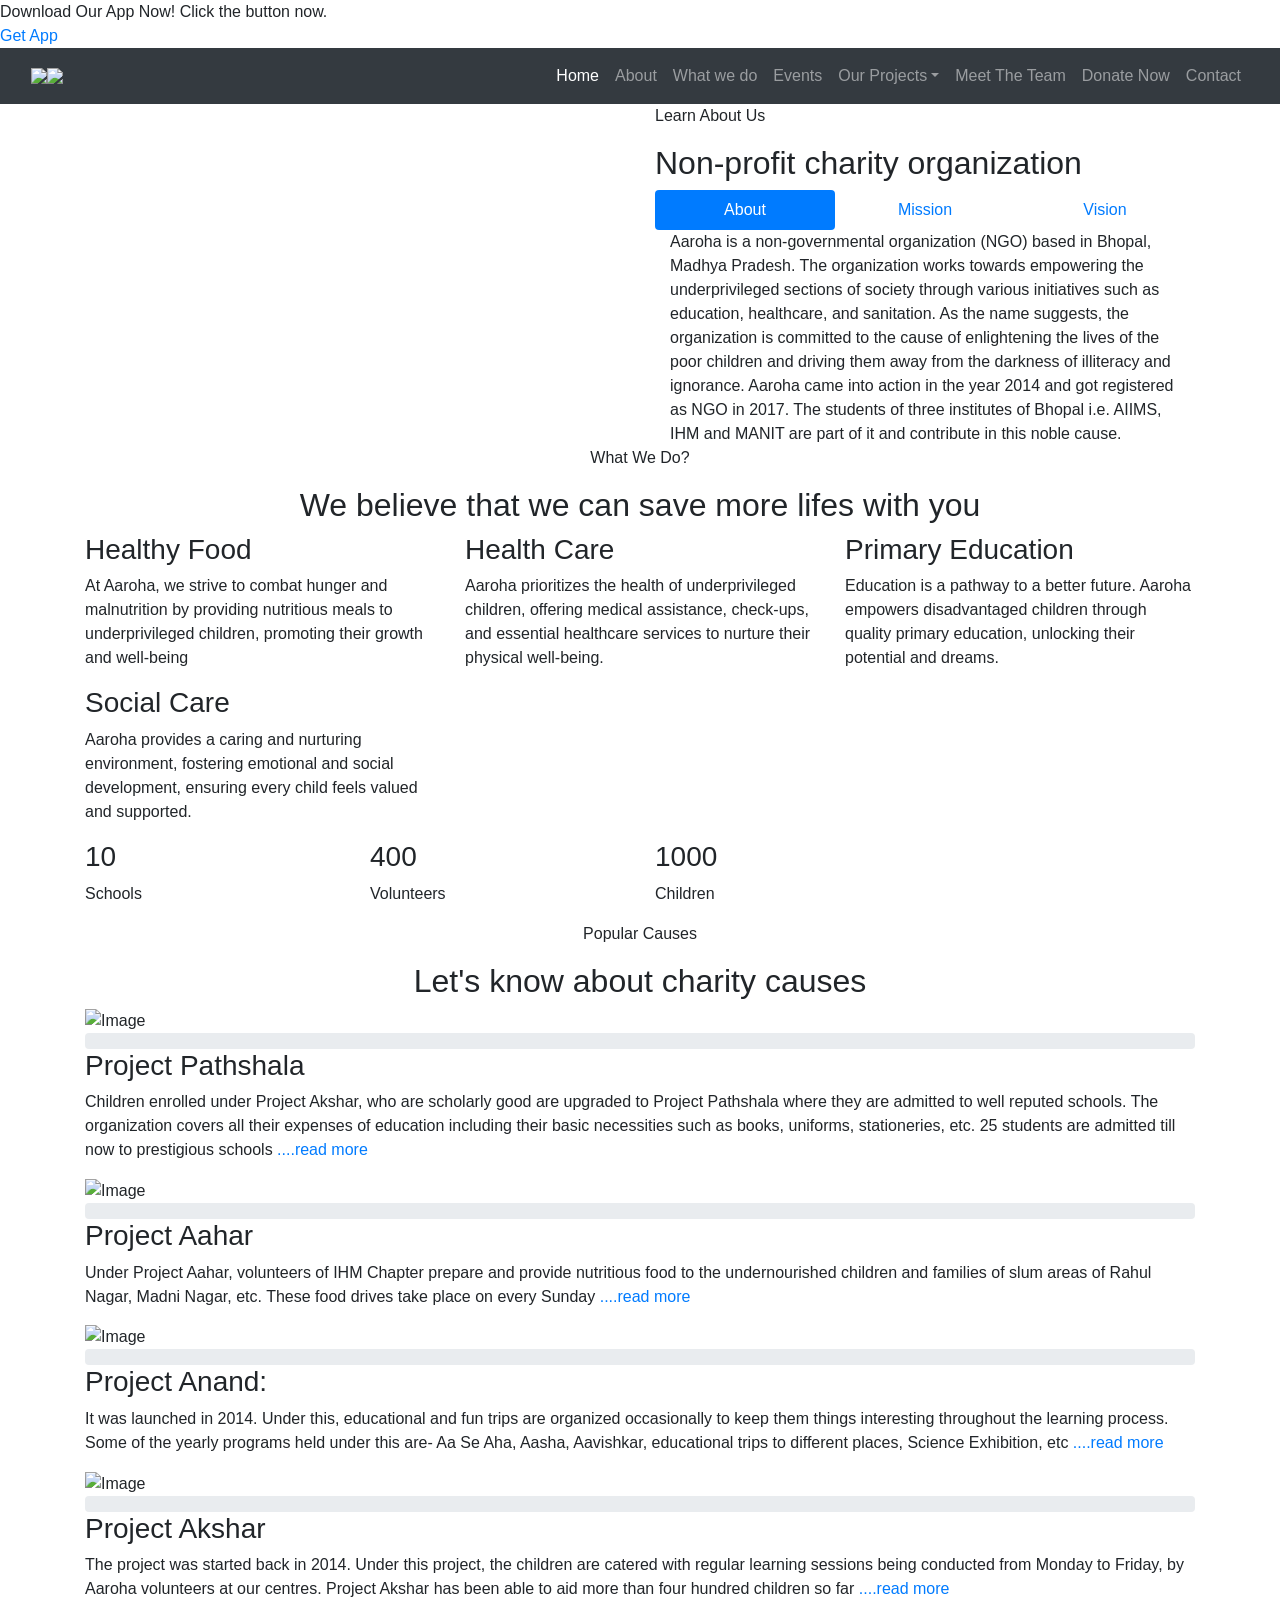
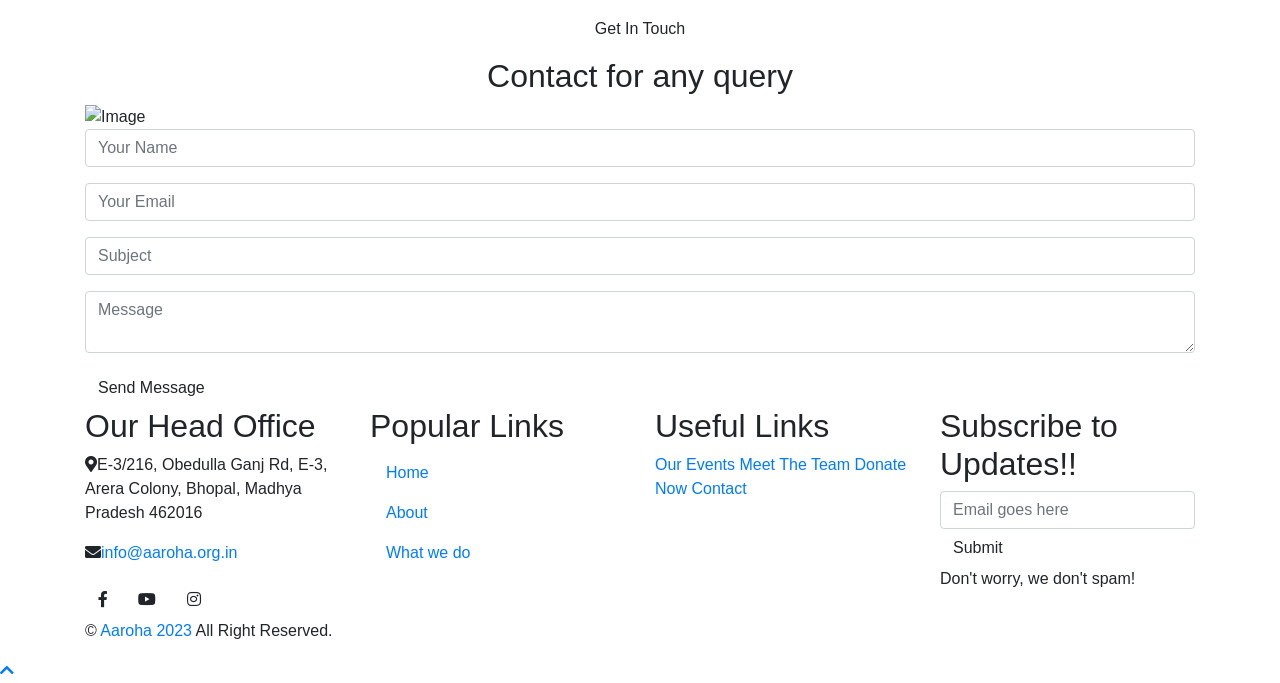
==== index.html @ 828d5500 "Update index.html" ====
<!DOCTYPE html>
<html lang="en">
    <head>
        <meta charset="utf-8">
        <title>Aaroha</title>
        <meta content="width=device-width, initial-scale=1.0" name="viewport">
        <meta content="Free Website Template" name="keywords">
        <meta content="Free Website Template" name="description">

        <!-- Favicon -->
        <link href="img/favicon.ico" rel="icon">

        <!-- Google Font -->
        <link href="https://fonts.googleapis.com/css2?family=Quicksand:wght@300;400;500;600;700&display=swap" rel="stylesheet">
        
        <!-- CSS Libraries -->
        <link href="https://stackpath.bootstrapcdn.com/bootstrap/4.4.1/css/bootstrap.min.css" rel="stylesheet">
        <link href="https://cdnjs.cloudflare.com/ajax/libs/font-awesome/5.10.0/css/all.min.css" rel="stylesheet">
        <link href="lib/flaticon/font/flaticon.css" rel="stylesheet">
        <link href="lib/animate/animate.min.css" rel="stylesheet">
        <link href="lib/owlcarousel/assets/owl.carousel.min.css" rel="stylesheet">

        <!-- Template Stylesheet -->
        <link href="css/style.css" rel="stylesheet">
    </head>

    <body>
        <!-- Top Bar Start -->
        <!-- <div class="top-bar d-none d-md-block">
            <div class="container-fluid">
                <div class="row">
                    <div class="col-md-8">
                        <div class="top-bar-left">
                            <div class="text">
                                <i class="fa fa-envelope"></i>
                                <a class="maila" href="mailto:info@aaroha.org.in">info@aaroha.org.in</a>
                            </div>
                        </div>
                    </div>
                    <div class="col-md-4">
                        <div class="top-bar-right">
                            <div class="social"> -->
                                <!-- <a href="https://www.facebook.com/aaroha.youthorg/"><i class="fab fa-facebook-f"></i></a> -->
                                <!-- <a href="https://www.instagram.com/aaroha.youthorg/"><i class="fab fa-instagram"></i></a>
                            </div>
                        </div>
                    </div>
                </div>
            </div>
        </div> -->

        <div class="top-banner">
            <div class="banner-content">
              <div class="sliding-text">
                <!-- <div></div> -->
                <span>Download Our App Now! Click the button now.</span>
              </div>
              <a href="applink\app-release.apk" class="banner-link" target="_blank">Get App</a>
            </div>
          </div>
        <!-- Top Bar End -->

        <!-- Nav Bar Start -->
        <div class="navbar navbar-expand-lg bg-dark navbar-dark">
            <div class="container-fluid">
                <!-- <a href="index.html"> -->
                    <img class="logoimg" src="images/aarohalogofin.png">
                    <img class="logoimgtext" src="img/logotext.png">                
                <!-- </a> -->
                <!-- <a href="index.html" class="navbar-brand"> आरोह</a> -->
                <button type="button" class="navbar-toggler" data-toggle="collapse" data-target="#navbarCollapse">
                    <span class="navbar-toggler-icon"></span>
                </button>

                <div class="collapse navbar-collapse justify-content-between" id="navbarCollapse">
                    <div class="navbar-nav ml-auto">
                        <a href="index.html" class="nav-item nav-link active">Home</a>
                        <a href="about.html" class="nav-item nav-link">About</a>
                        <a href="causes.html" class="nav-item nav-link">What we do</a>
                        
                        <!-- <a href="causes.html" class="nav-item nav-link">Causes</a> -->
                        <a href="event.html" class="nav-item nav-link">Events</a>
                        <div class="nav-item dropdown">
                            <a href="#" class="nav-link dropdown-toggle" data-toggle="dropdown">Our Projects</a>
                            <div class="dropdown-menu">
                                <a href="#" class="dropdrown-menu-2" data-toggle="dropdown">Children-Related Projects</a>
                                <div class="dropdrown for projects">
                                <a href="single.html" class="dropdown-item">Project Akshar</a>
                                <a href="single1.html" class="dropdown-item">Project Anand</a>
                                </div>
                                    <a href="#" class="dropdown-menu-2" data-toggle="dropdown">Health-related Projects</a>
                                <div class="dropdrown for projects">
                                    <a href="single3.html" class="dropdown-item">Project Pradan</a>
                                </div>
                                    <a href="#" class="dropdown-menu-2" data-toggle="dropdown">Malnutrition-related Projects</a>
                                <div class="dropdrown for projects">
                                    <a href="single2.html" class="dropdown-item">Project Aahar</a>
                                </div>
                            </div>
                        </div>
                        <!-- <div class="nav-item dropdown">
                            <a href="#" class="nav-link dropdown-toggle" data-toggle="dropdown">Pages</a>
                            <div class="dropdown-menu">
                                <a href="donate.html" class="dropdown-item">Donate Now</a>
                                <a href="volunteer.html" class="dropdown-item">Become A Volunteer</a>
                            </div>
                        </div> -->
                        <a href="team.html" class="nav-item nav-link">Meet The Team</a>
                        <a href="donate.html" class="nav-item nav-link">Donate Now</a>
                        <a href="contact.html" class="nav-item nav-link">Contact</a>
                    </div>
                </div>
            </div>
        </div>
        <!-- Nav Bar End -->


        <!-- Carousel Start -->
        <div class="carousel">
            <div class="container-fluid">
                <div class="owl-carousel">
                    <div class="carousel-item">
                        <div class="carousel-img">
                            <img src="images/DVP_0181.JPG" alt="Image">
                        </div>
                        <div class="carousel-text">
                            <h1>Let's be kind for children</h1>
                            
                            <div class="carousel-btn">
                                <a class="btn btn-custom" href="donate.html">Donate Now</a>
                                <a class="btn btn-custom btn-play" data-toggle="modal" data-src="https://www.youtube.com/embed/eK9ZiDKqn2s" data-target="#videoModal">Watch Video</a>
                            </div>
                        </div>
                    </div>
                    <div class="carousel-item">
                        <div class="carousel-img">
                            <img src="images/IMG_5874.JPG" alt="Image">
                        </div>
                        <div class="carousel-text">
                            <h1>Get Involved with helping hand</h1>
                           
                            <div class="carousel-btn">
                                <a class="btn btn-custom" href="donate.html">Donate Now</a>
                                <a class="btn btn-custom btn-play" data-toggle="modal" data-src="https://www.youtube.com/embed/eK9ZiDKqn2s" data-target="#videoModal">Watch Video</a>
                            </div>
                        </div>
                    </div>
                    <div class="carousel-item">
                        <div class="carousel-img">
                            <img src="images/_MG_5953.JPG" alt="Image">
                        </div>
                        <div class="carousel-text">
                            <h1>Bringing smiles to thousands</h1>
                            
                            <div class="carousel-btn">
                                <a class="btn btn-custom" href="donate.html">Donate Now</a>
                                <a class="btn btn-custom btn-play" data-toggle="modal" data-src="https://www.youtube.com/embed/eK9ZiDKqn2s" data-target="#videoModal">Watch Video</a>
                            </div>
                        </div>
                    </div>
                </div>
            </div>
        </div>
        <!-- Carousel End -->

        <!-- Video Modal Start-->
        <div class="modal fade" id="videoModal" tabindex="-1" role="dialog" aria-labelledby="exampleModalLabel" aria-hidden="true">
            <div class="modal-dialog" role="document">
                <div class="modal-content">
                    <div class="modal-body">
                        <button type="button" class="close" data-dismiss="modal" aria-label="Close">
                            <span aria-hidden="true">&times;</span>
                        </button>        
                        <!-- 16:9 aspect ratio -->
                        <div class="embed-responsive embed-responsive-16by9">
                            <iframe class="embed-responsive-item" src="" id="video"  allowscriptaccess="always" allow="autoplay"></iframe>
                        </div>
                    </div>
                </div>
            </div>
        </div> 
        <!-- Video Modal End -->
        

        <!-- About Start -->
        <div class="about">
            <div class="container">
                <div class="row align-items-center">
                    <div class="col-lg-6">
                        <div class="about-img" data-parallax="scroll" data-image-src="images/IMG_5934.JPG"></div>
                    </div>
                    <div class="col-lg-6">
                        <div class="section-header">
                            <p>Learn About Us</p>
                            <h2>Non-profit charity organization</h2>
                        </div>
                        <div class="about-tab">
                            <ul class="nav nav-pills nav-justified">
                                <li class="nav-item">
                                    <a class="nav-link active" data-toggle="pill" href="#tab-content-1">About</a>
                                </li>
                                <li class="nav-item">
                                    <a class="nav-link" data-toggle="pill" href="#tab-content-2">Mission</a>
                                </li>
                                <li class="nav-item">
                                    <a class="nav-link" data-toggle="pill" href="#tab-content-3">Vision</a>
                                </li>
                            </ul>

                            <div class="tab-content">
                                <div id="tab-content-1" class="container tab-pane active">
                                    Aaroha is a non-governmental organization (NGO) based in Bhopal, Madhya Pradesh. The organization works towards empowering the underprivileged sections of society through various initiatives such as education, healthcare, and sanitation.

As the name suggests, the organization is committed to the cause of enlightening the lives of the poor children and driving them away from the darkness of illiteracy and ignorance. Aaroha came into action in the year 2014 and got registered as NGO in 2017. The students of three institutes of Bhopal i.e. AIIMS, IHM and MANIT are part of it and contribute in this noble cause.

                                </div>
                                <div id="tab-content-2" class="container tab-pane fade">
                                    Our mission is to educate every single child we come across so that no child is deprived of the basic right of education due to a lack of resources.


                                </div>
                                <div id="tab-content-3" class="container tab-pane fade">
                                    Aaroha's primary focus is on providing education to children from economically weaker backgrounds. The organization runs several programs for children of all the age groups. Along with this, it also conducts educational trips, science exhibition etc for these children to explore new and interesting things around them.

Apart from education, Aaroha also works towards improving the health and wellbeing of the community. The organization conducts monthly health camps dealing with concerns such as hygiene, sanitation, and nutrition.

                                </div>
                            </div>
                        </div>
                    </div>
                </div>
            </div>
        </div>
        <!-- About End -->


        <!-- Service Start -->
        <div class="service">
            <div class="container">
                <div class="section-header text-center">
                    <p>What We Do?</p>
                    <h2>We believe that we can save more lifes with you</h2>
                </div>
                <div class="row">
                    <div class="col-lg-4 col-md-6">
                        <div class="service-item">
                            <div class="service-icon">
                                <i class="flaticon-diet"></i>
                            </div>
                            <div class="service-text">
                                <h3>Healthy Food</h3>
                                <p>At Aaroha, we strive to combat hunger and malnutrition by providing nutritious meals to underprivileged children, promoting their growth and well-being</p>
                            
                            </div>
                        </div>
                    </div>
                    <!-- <div class="col-lg-4 col-md-6">
                        <div class="service-item">
                            <div class="service-icon">
                                <i class="flaticon-water"></i>
                            </div>
                            <div class="service-text">
                                <h3>Pure Water</h3>
                                <p>Access to clean water is a fundamental right. Aaroha ensures safe drinking water for disadvantaged communities, safeguarding their health and vitality.</p>
                            </div>
                        </div>
                    </div> -->
                    <div class="col-lg-4 col-md-6">
                        <div class="service-item">
                            <div class="service-icon">
                                <i class="flaticon-healthcare"></i>
                            </div>
                            <div class="service-text">
                                <h3>Health Care</h3>
                                <p>Aaroha prioritizes the health of underprivileged children, offering medical assistance, check-ups, and essential healthcare services to nurture their physical well-being.</p>
                            </div>
                        </div>
                    </div>
                    <div class="col-lg-4 col-md-6">
                        <div class="service-item">
                            <div class="service-icon">
                                <i class="flaticon-education"></i>
                            </div>
                            <div class="service-text">
                                <h3>Primary Education</h3>
                                <p>Education is a pathway to a better future. Aaroha empowers disadvantaged children through quality primary education, unlocking their potential and dreams.</p>
                            </div>
                        </div>
                    </div>
                    
                    <div class="col-lg-4 col-md-6">
                        <div class="service-item">
                            <div class="service-icon">
                                <i class="flaticon-social-care"></i>
                            </div>
                            <div class="service-text">
                                <h3>Social Care</h3>
                                <p> Aaroha provides a caring and nurturing environment, fostering emotional and social development, ensuring every child feels valued and supported.</p>
                            </div>
                        </div>
                    </div>
                </div>
            </div>
        </div>
        <!-- Service End -->
        
        
        <!-- Facts Start -->
        <div class="facts" data-parallax="scroll" data-image-src="images/IMG_6534.JPG">
            <div class="container">
                <div class="row">
                    <div class="col-lg-3 col-md-6">
                        <div class="facts-item">
                            <i class="flaticon-home"></i>
                            <div class="facts-text">
                                <h3 class="facts-plus" data-toggle="counter-up">10</h3>
                                <p>Schools</p>
                            </div>
                        </div>
                    </div>
                    <div class="col-lg-3 col-md-6">
                        <div class="facts-item">
                            <i class="flaticon-charity"></i>
                            <div class="facts-text">
                                <h3 class="facts-plus" data-toggle="counter-up">400</h3>
                                <p>Volunteers</p>
                            </div>
                        </div>
                    </div>
                    <div class="col-lg-3 col-md-6">
                        <div class="facts-item">
                            <i class="flaticon-charity"></i>
                            <div class="facts-text">
                                <h3 class="facts-plus" data-toggle="counter-up">1000</h3>
                                <p>Children</p>
                            </div>
                        </div>
                    </div>
                </div>
            </div>
        </div>
        <!-- Facts End -->
        
        
        <!-- Causes Start -->
        <div class="causes">
            <div class="container">
                <div class="section-header text-center">
                    <p>Popular Causes</p>
                    <h2>Let's know about charity causes</h2>
                </div>
                <div class="owl-carousel causes-carousel">
                    <div class="causes-item">
                        <div class="causes-img">
                            <img src="images/_MG_6221.JPG" alt="Image">
                        </div>
                        <div class="causes-progress">
                            <div class="progress">
                                <!-- <div class="progress-bar" role="progressbar" aria-valuenow="85" aria-valuemin="0" aria-valuemax="100">
                                    <span>85%</span>
                                </div> -->
                            </div>
                            <!-- <div class="progress-text">
                                <p><strong>Raised:</strong> $100000</p>
                                <p><strong>Goal:</strong> $50000</p>
                            </div> -->
                        </div>
                        <div class="causes-text">
                            <h3>Project Pathshala</h3>
                            <p>Children enrolled under Project Akshar, who are scholarly good are upgraded to Project Pathshala where they are admitted to well reputed schools. The organization covers all their expenses of education including their basic necessities such as books, uniforms, stationeries, etc. 25 students are admitted till now to prestigious schools <a class="causes-a" href="#"> ....read more</a></p>
                            
                        </div>
                    </div>
                    <div class="causes-item">
                        <div class="causes-img">
                            <img src="images/_MG_5953.JPG" alt="Image">
                        </div>
                        <div class="causes-progress">
                            <div class="progress">
                                <!-- <div class="progress-bar" role="progressbar" aria-valuenow="85" aria-valuemin="0" aria-valuemax="100">
                                    <span>85%</span>
                                </div> -->
                            </div>
                            <!-- <div class="progress-text">
                                <p><strong>Raised:</strong> $100000</p>
                                <p><strong>Goal:</strong> $50000</p>
                            </div> -->
                        </div>
                        <div class="causes-text">
                            <h3>Project Aahar</h3>
                            <p>Under Project Aahar, volunteers of IHM Chapter prepare and provide nutritious food to the undernourished children and families of slum areas of Rahul Nagar, Madni Nagar, etc. These food drives take place on every Sunday<a class="causes-a" href="single2.html"> ....read more</a></p>
                        </div>
                            
                            
                        
                    </div>
                    <div class="causes-item">
                        <div class="causes-img">
                            <img src="images/_MG_6303.JPG" alt="Image">
                        </div>
                        <div class="causes-progress">
                            <div class="progress">
                                <!-- <div class="progress-bar" role="progressbar" aria-valuenow="85" aria-valuemin="0" aria-valuemax="100">
                                    <span>85%</span>
                                </div> -->
                            </div>
                            <!-- <div class="progress-text">
                                <p><strong>Raised:</strong> $100000</p>
                                <p><strong>Goal:</strong> $50000</p>
                            </div> -->
                        </div>
                        <div class="causes-text">
                            <h3>Project Anand:</h3>
                            <p>It was launched in 2014. Under this, educational and fun trips are organized occasionally to keep them things interesting throughout the learning process. Some of the yearly programs held under this are- Aa Se Aha, Aasha, Aavishkar, 
                                educational trips to different places, Science Exhibition, etc<a class="causes-a" href="single1.html"> ....read more</a>
                                </p>
                        </div>
                            
                            
                        
                    </div>
                    <div class="causes-item">
                        <div class="causes-img">
                            <img src="images/DVP_0843.JPG" alt="Image">
                        </div>
                        <div class="causes-progress">
                            <div class="progress">
                                <!-- <div class="progress-bar" role="progressbar" aria-valuenow="85" aria-valuemin="0" aria-valuemax="100">
                                    <span>85%</span>
                                </div> -->
                            </div>
                            <!-- <div class="progress-text">
                                <p><strong>Raised:</strong> $100000</p>
                                <p><strong>Goal:</strong> $50000</p>
                            </div> -->
                        </div>
                        <div class="causes-text">
                            <h3>Project Akshar</h3>
                            <p>The project was started back in 2014. Under this project, the children  are catered with regular learning sessions being conducted from Monday to Friday, by Aaroha volunteers at our centres. Project Akshar has been able to aid more than four hundred children so far<a class="causes-a" href="single.html"> ....read more</a></p>
                        </div>
                            
                            
                    
                    </div>
                </div>
            </div>
        </div>
        <!-- Causes End -->
        
        
    
        
        <!-- Event Start -->
      
        <!-- Event End -->


        <!-- Team Start -->
        <!-- Team End -->
        
        
        <!-- Volunteer Start -->
        <!-- <div class="volunteer" data-parallax="scroll" data-image-src="images/DVP_0548.jpg">
            <div class="container">
                <div class="row align-items-center">
                    <div class="col-lg-5">
                        <div class="volunteer-form">
                            <form>
                                <div class="control-group">
                                    <input type="text" class="form-control" placeholder="Name" required="required" />
                                </div>
                                <div class="control-group">
                                    <input type="email" class="form-control" placeholder="Email" required="required" />
                                </div>
                                <div class="control-group">
                                    <textarea class="form-control" placeholder="Why you want to become a volunteer?" required="required"></textarea>
                                </div>
                                <div>
                                    <button class="btn btn-custom" type="submit">Become a volunteer</button>
                                </div>
                            </form>
                        </div>
                    </div>
                    <div class="col-lg-7">
                        <div class="volunteer-content">
                            <div class="section-header">
                                <p>Become A Volunteer</p>
                                <h2>Transforming Lives, Creating Hope</h2>
                            </div>
                            <div class="volunteer-text">
                                <p>
                                    Get the badge of greatness with AAROHA.
                                    Through Recruitment Drives (RDs), AAROHA actively seeks volunteers twice a year. It is a call to action from those working to change society to those who want to help others, asking them to step forward and support us in our mission.
                                    
                                </p>
                            </div>
                        </div>
                    </div>
                </div>
            </div>
        </div> -->
        <!-- Contact Start -->
        <div class="contact">
            <div class="container">
                <div class="section-header text-center">
                    <p>Get In Touch</p>
                    <h2>Contact for any query</h2>
                </div>
                <div class="contact-img">
                    <img src="images/DSC_0086.JPG" alt="Image">
                </div>
                <div class="contact-form">
                        <div id="success"></div>
                        <form name="sentMessage" id="contactForm" novalidate="novalidate">
                            <div class="control-group">
                                <input type="text" class="form-control" id="name" placeholder="Your Name" required="required" data-validation-required-message="Please enter your name" />
                                <p class="help-block text-danger"></p>
                            </div>
                            <div class="control-group">
                                <input type="email" class="form-control" id="email" placeholder="Your Email" required="required" data-validation-required-message="Please enter your email" />
                                <p class="help-block text-danger"></p>
                            </div>
                            <div class="control-group">
                                <input type="text" class="form-control" id="subject" placeholder="Subject" required="required" data-validation-required-message="Please enter a subject" />
                                <p class="help-block text-danger"></p>
                            </div>
                            <div class="control-group">
                                <textarea class="form-control" id="message" placeholder="Message" required="required" data-validation-required-message="Please enter your message"></textarea>
                                <p class="help-block text-danger"></p>
                            </div>
                            <div>
                                <button class="btn btn-custom" type="submit" id="sendMessageButton">Send Message</button>
                            </div>
                        </form>
                    </div>
            </div>
        </div>
     

        <!-- Footer Start -->
        <div class="footer">
            <div class="container">
                <div class="row">
                    <div class="col-lg-3 col-md-6">
                        <div class="footer-contact">
                            <h2>Our Head Office</h2>
                            <p><i class="fa fa-map-marker-alt"></i>E-3/216, Obedulla Ganj Rd, E-3, Arera Colony, Bhopal, Madhya Pradesh 462016</p>
                            <!-- <p><i class="fa fa-phone-alt"></i>+012 345 67890</p> -->
                            <p><i class="fa fa-envelope"></i><a class="maila" href="mailto:info@aaroha.org.in">info@aaroha.org.in</a></p>
                            <div class="footer-social">
                                <!-- <a class="btn btn-custom" href="https://freewebsitecode.com"><i class="fab fa-twitter"></i></a> -->
                                <a class="btn btn-custom" href="https://www.facebook.com/aaroha.youthorg/"><i class="fab fa-facebook-f"></i></a>
                                <a class="btn btn-custom" href="https://www.youtube.com/@aaroha2123"><i class="fab fa-youtube"></i></a>
                                <a class="btn btn-custom" href="https://www.instagram.com/aaroha.youthorg/"><i class="fab fa-instagram"></i></a>
                                <!-- <a class="btn btn-custom" href="https://freewebsitecode.com"><i class="fab fa-linkedin-in"></i></a> -->
                            </div>
                        </div>
                    </div>
                    <div class="col-lg-3 col-md-6">
                        <div class="footer-link">
                            <h2>Popular Links</h2>
                            <a href="index.html" class="nav-item nav-link active">Home</a>
                            <a href="about.html" class="nav-item nav-link">About</a>
                            <a href="causes.html" class="nav-item nav-link">What we do</a>
                        </div>
                    </div>
                    <div class="col-lg-3 col-md-6">
                        <div class="footer-link">
                            <h2>Useful Links</h2>
                            <a href="event.html">Our Events</a>
                            <a href="team.html">Meet The Team</a>
                        <a href="donate.html">Donate Now</a>
                        <a href="contact.html">Contact</a>
                            
                        </div>
                    </div>
                    <div class="col-lg-3 col-md-6">
                        <div class="footer-newsletter">
                            <h2>Subscribe to Updates!!</h2>
                            <form>
                                <input class="form-control" placeholder="Email goes here">
                                <button class="btn btn-custom">Submit</button>
                                <label>Don't worry, we don't spam!</label>
                            </form>
                        </div>
                    </div>
                </div>
            </div>
            <div class="container copyright">
                <div class="row">
                    <div class="col-md-6">
                        <p>&copy; <a href=""">Aaroha 2023</a> All Right Reserved.</p>
                    </div>
                    <div class="col-md-6">
                        <p><a href=""></a></p>
                    </div>
                </div>
            </div>
        </div>
        <!-- Footer End -->
        
        <!-- Back to top button -->
        <a href="#" class="back-to-top"><i class="fa fa-chevron-up"></i></a>
        
        <!-- Pre Loader -->
        <div id="loader" class="show">
            <div class="loader"></div>
        </div>

        <!-- JavaScript Libraries -->
        <script src="https://code.jquery.com/jquery-3.4.1.min.js"></script>
        <script src="https://stackpath.bootstrapcdn.com/bootstrap/4.4.1/js/bootstrap.bundle.min.js"></script>
        <script src="lib/easing/easing.min.js"></script>
        <script src="lib/owlcarousel/owl.carousel.min.js"></script>
        <script src="lib/waypoints/waypoints.min.js"></script>
        <script src="lib/counterup/counterup.min.js"></script>
        <script src="lib/parallax/parallax.min.js"></script>
        
        <!-- Contact Javascript File -->
        <script src="mail/jqBootstrapValidation.min.js"></script>
        <script src="mail/contact.js"></script>

        <!-- Template Javascript -->
        <script src="js/main.js"></script>
    </body>
</html>
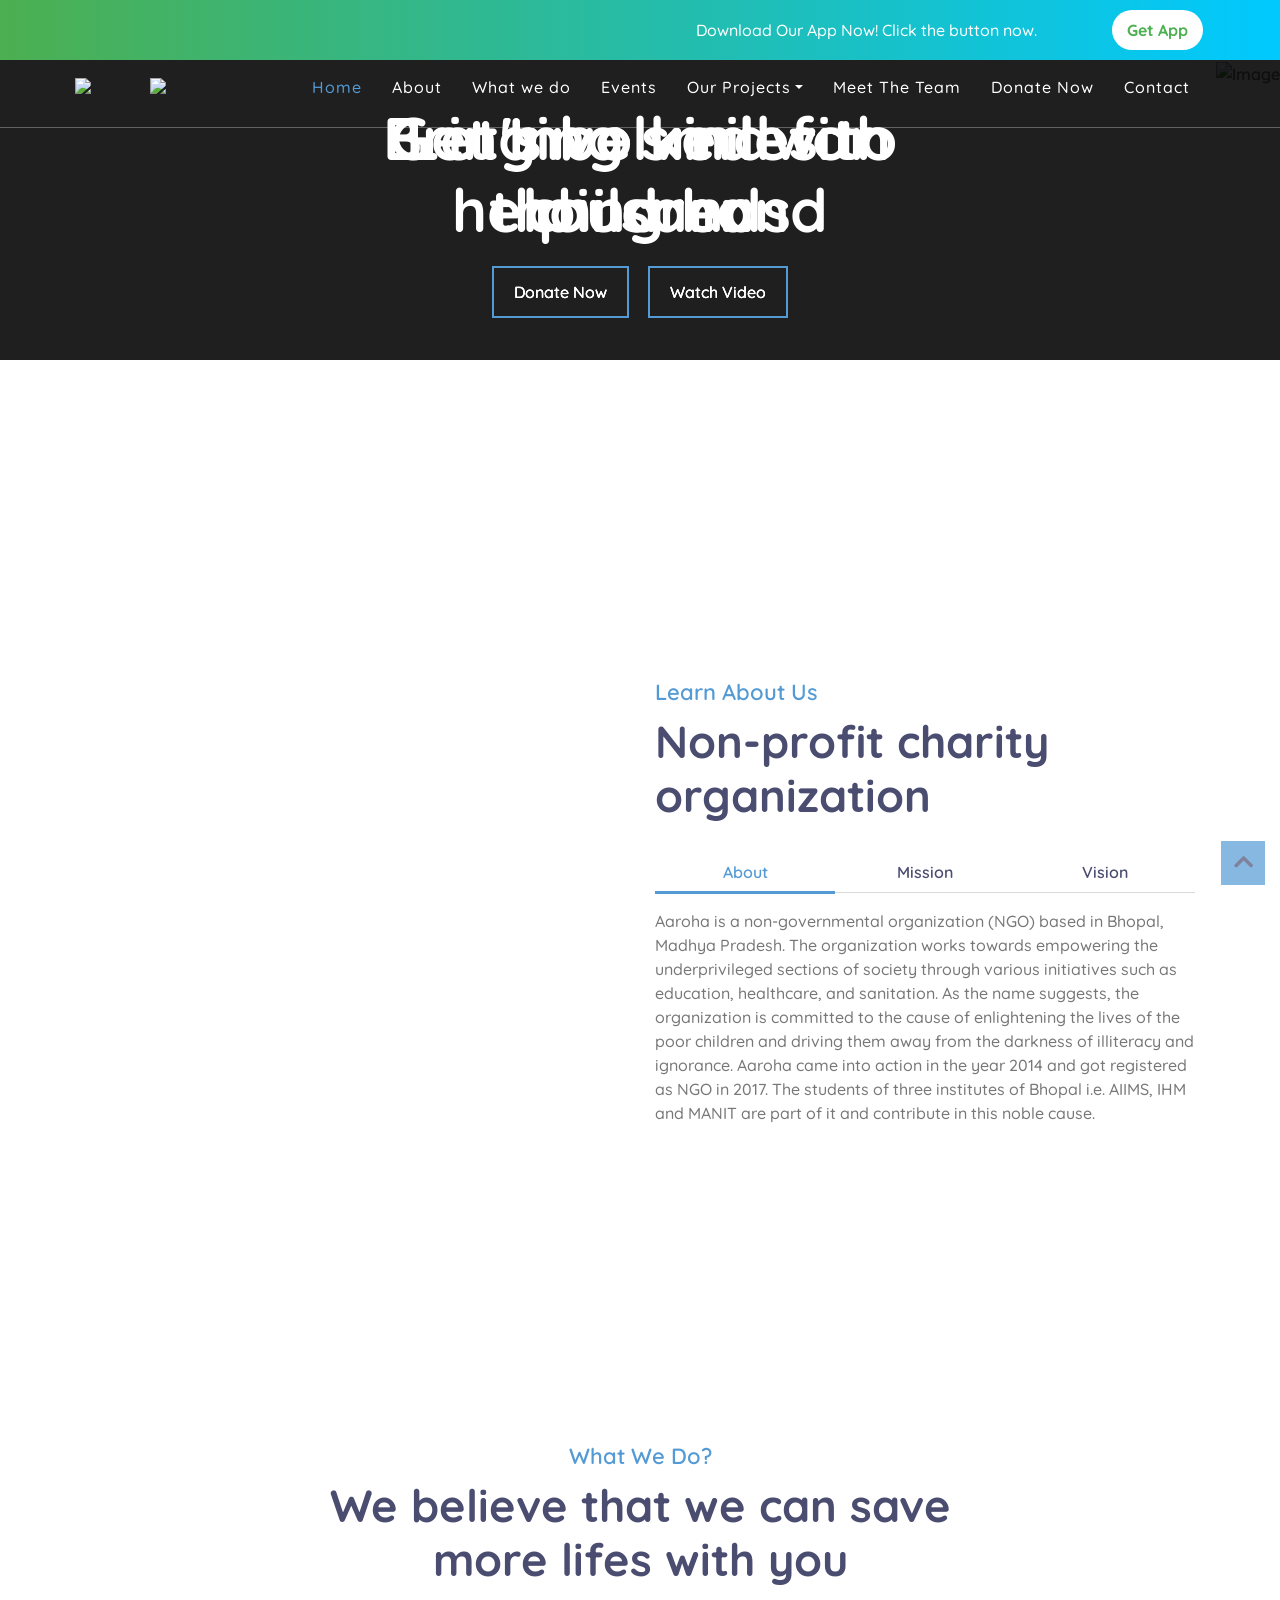
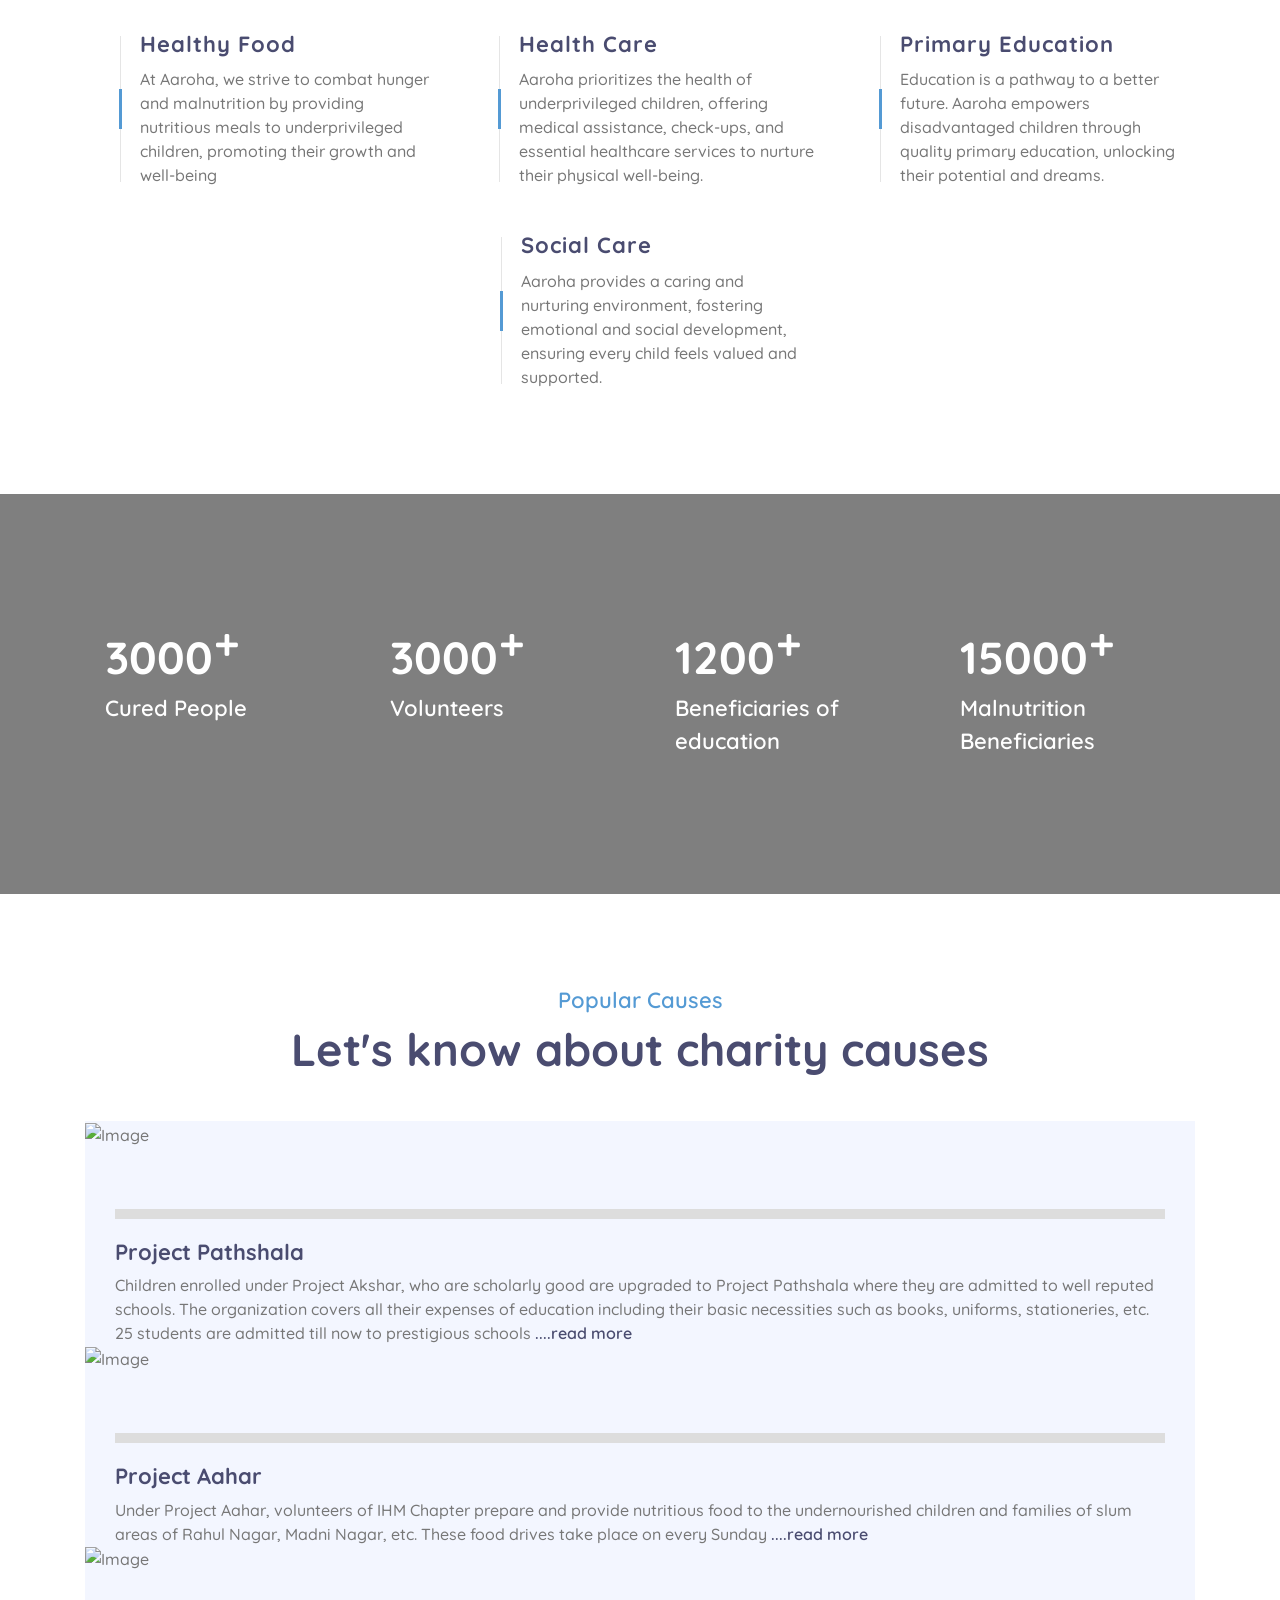
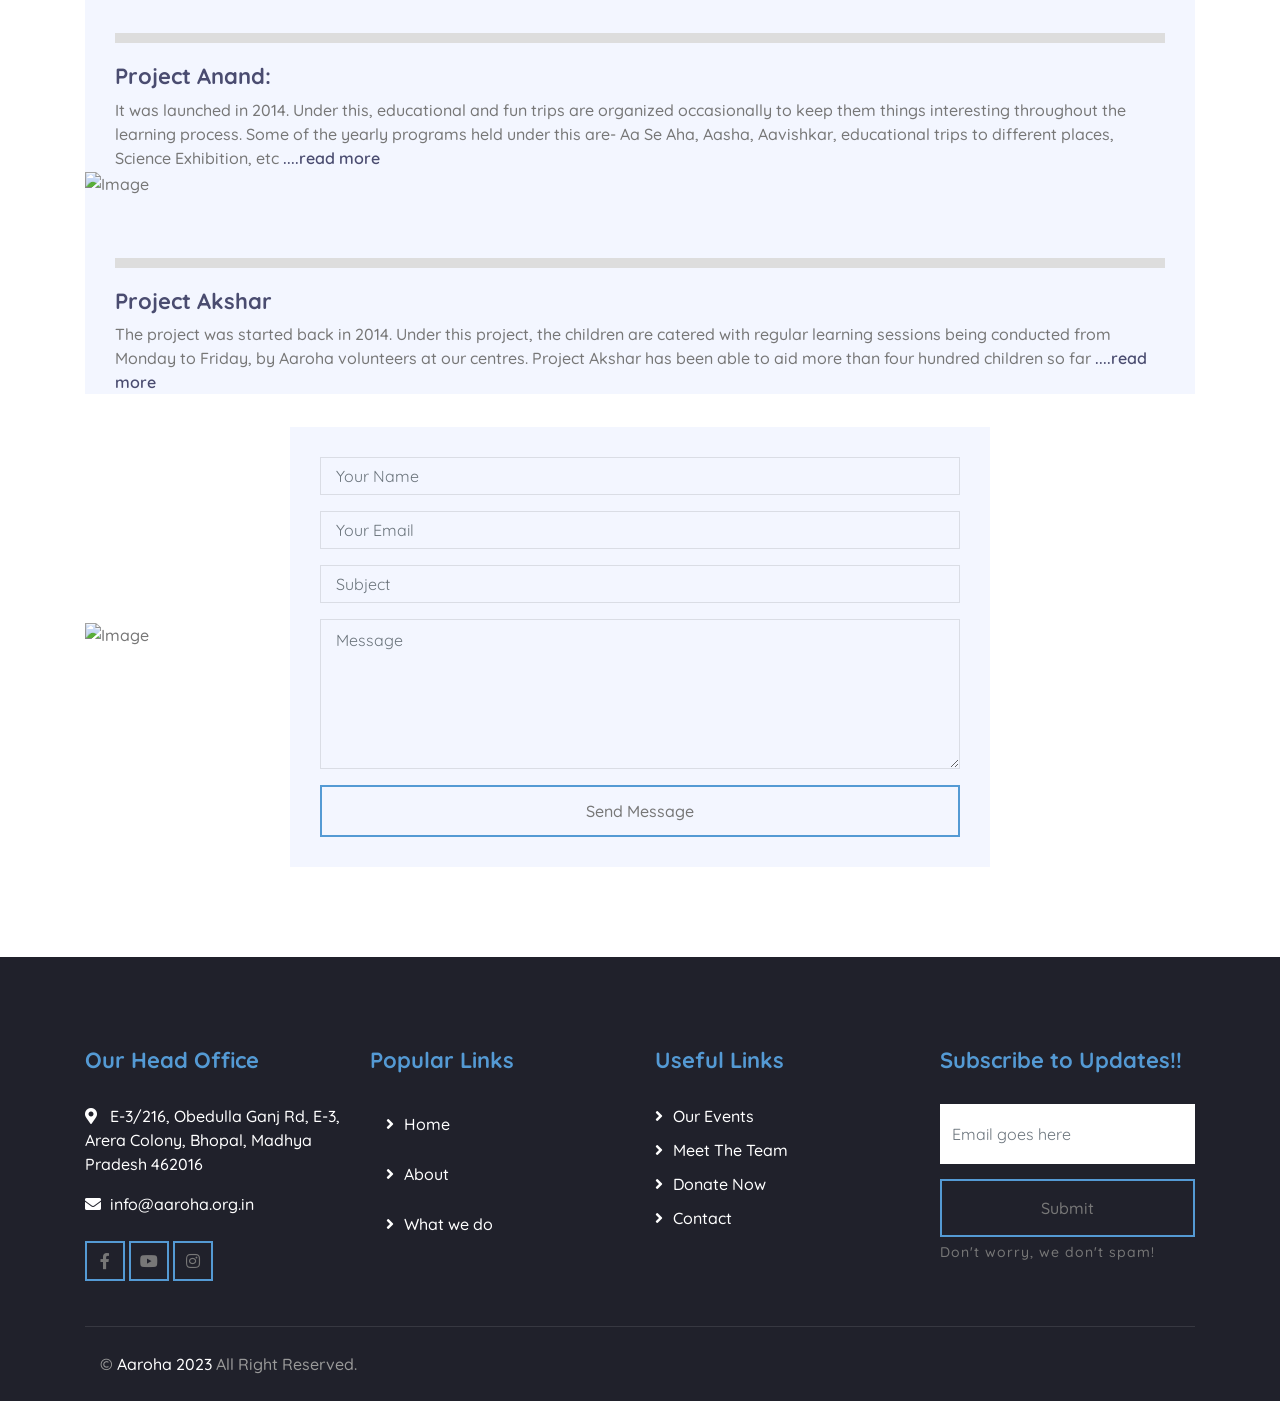
==== commit 7287025c: "Merge pull request #4 from aksh0977/main Statistic Data Changed" ====
--- a/index.html
+++ b/index.html
@@ -83,19 +83,10 @@
                         <div class="nav-item dropdown">
                             <a href="#" class="nav-link dropdown-toggle" data-toggle="dropdown">Our Projects</a>
                             <div class="dropdown-menu">
-                                <a href="#" class="dropdrown-menu-2" data-toggle="dropdown">Children-Related Projects</a>
-                                <div class="dropdrown for projects">
                                 <a href="single.html" class="dropdown-item">Project Akshar</a>
                                 <a href="single1.html" class="dropdown-item">Project Anand</a>
-                                </div>
-                                    <a href="#" class="dropdown-menu-2" data-toggle="dropdown">Health-related Projects</a>
-                                <div class="dropdrown for projects">
-                                    <a href="single3.html" class="dropdown-item">Project Pradan</a>
-                                </div>
-                                    <a href="#" class="dropdown-menu-2" data-toggle="dropdown">Malnutrition-related Projects</a>
-                                <div class="dropdrown for projects">
-                                    <a href="single2.html" class="dropdown-item">Project Aahar</a>
-                                </div>
+                                <a href="single2.html" class="dropdown-item">Project Aahar</a>
+                                <a href="single3.html" class="dropdown-item">Project Pradan</a>
                             </div>
                         </div>
                         <!-- <div class="nav-item dropdown">
@@ -306,15 +297,15 @@
         
         
         <!-- Facts Start -->
-        <div class="facts" data-parallax="scroll" data-image-src="images/IMG_6534.JPG">
+        <div class="facts" data-parallax="scroll" data-image-src="images\IMG_6534.JPG">
             <div class="container">
                 <div class="row">
                     <div class="col-lg-3 col-md-6">
                         <div class="facts-item">
                             <i class="flaticon-home"></i>
                             <div class="facts-text">
-                                <h3 class="facts-plus" data-toggle="counter-up">10</h3>
-                                <p>Schools</p>
+                                <h3 class="facts-plus" data-toggle="counter-up">3000</h3>
+                                <p>Cured People</p>
                             </div>
                         </div>
                     </div>
@@ -322,8 +313,17 @@
                         <div class="facts-item">
                             <i class="flaticon-charity"></i>
                             <div class="facts-text">
-                                <h3 class="facts-plus" data-toggle="counter-up">400</h3>
+                                <h3 class="facts-plus" data-toggle="counter-up">3000</h3>
                                 <p>Volunteers</p>
+                            </div>
+                        </div>
+                    </div>
+                    <div class="col-lg-3 col-md-6">
+                        <div class="facts-item">
+                            <i class="flaticon-home"></i>
+                            <div class="facts-text">
+                                <h3 class="facts-plus" data-toggle="counter-up">1200</h3>
+                                <p>Beneficiaries of education</p>
                             </div>
                         </div>
                     </div>
@@ -331,8 +331,8 @@
                         <div class="facts-item">
                             <i class="flaticon-charity"></i>
                             <div class="facts-text">
-                                <h3 class="facts-plus" data-toggle="counter-up">1000</h3>
-                                <p>Children</p>
+                                <h3 class="facts-plus" data-toggle="counter-up">15000</h3>
+                                <p>Malnutrition Beneficiaries</p>
                             </div>
                         </div>
                     </div>
--- a/css/style.css
+++ b/css/style.css
@@ -0,0 +1,2328 @@
+/*******************************/
+/********* General CSS *********/
+/*******************************/
+@import url("https://fonts.googleapis.com/css2?family=Tiro+Devanagari+Hindi&display=swap");
+body {
+  color: #777777;
+  font-weight: 500;
+  background: #ffffff;
+  font-family: "Quicksand", sans-serif;
+}
+.logoimgtext {
+  width: 120px;
+}
+h1,
+h2,
+h3,
+h4,
+h5,
+h6 {
+  color: #4a4c70;
+}
+
+a {
+  color: #4a4c70;
+  transition: 0.3s;
+}
+
+a:hover,
+a:active,
+a:focus {
+  color: #549ad4;
+  outline: none;
+  text-decoration: none;
+}
+
+.btn.btn-custom {
+  padding: 12px 20px;
+  text-align: center;
+  font-size: 16px;
+  font-weight: 500;
+  color: #777777;
+  border-radius: 0;
+  border: 2px solid #549ad4;
+  box-shadow: inset 0 0 0 0 #549ad4;
+  transition: ease-out 0.3s;
+  -webkit-transition: ease-out 0.3s;
+  -moz-transition: ease-out 0.3s;
+}
+.logoimg {
+  width: 75px;
+  /* border-radius: 50px; */
+  object-fit: fill;
+}
+.row {
+  justify-content: center;
+  /* margin-left: 250px; */
+}
+.btn.btn-custom:hover {
+  color: #20212b;
+  box-shadow: inset 0 0 0 30px #549ad4;
+}
+
+.btn:focus,
+.form-control:focus {
+  box-shadow: none;
+}
+
+.container-fluid {
+  max-width: 1366px;
+}
+
+[class^="flaticon-"]:before,
+[class*=" flaticon-"]:before,
+[class^="flaticon-"]:after,
+[class*=" flaticon-"]:after {
+  font-size: inherit;
+  margin-left: 0;
+}
+
+/**********************************/
+/****** Loader & Back to Top ******/
+/**********************************/
+#loader {
+  position: fixed;
+  top: 0;
+  right: 0;
+  bottom: 0;
+  left: 0;
+  display: flex;
+  align-items: center;
+  justify-content: center;
+  background: #ffffff;
+  opacity: 0;
+  visibility: hidden;
+  -webkit-transition: opacity 0.3s ease-out, visibility 0s linear 0.3s;
+  -o-transition: opacity 0.3s ease-out, visibility 0s linear 0.3s;
+  transition: opacity 0.3s ease-out, visibility 0s linear 0.3s;
+  z-index: 999;
+}
+
+#loader.show {
+  -webkit-transition: opacity 0.6s ease-out, visibility 0s linear 0s;
+  -o-transition: opacity 0.6s ease-out, visibility 0s linear 0s;
+  transition: opacity 0.6s ease-out, visibility 0s linear 0s;
+  visibility: visible;
+  opacity: 1;
+}
+
+#loader .loader {
+  position: relative;
+  width: 45px;
+  height: 45px;
+  border: 5px solid #dddddd;
+  border-top: 5px solid #549ad4;
+  border-radius: 50%;
+  -webkit-animation: spin 2s linear infinite;
+  animation: spin 2s linear infinite;
+}
+
+@-webkit-keyframes spin {
+  0% {
+    -webkit-transform: rotate(0deg);
+  }
+  100% {
+    -webkit-transform: rotate(360deg);
+  }
+}
+
+@keyframes spin {
+  0% {
+    transform: rotate(0deg);
+  }
+  100% {
+    transform: rotate(360deg);
+  }
+}
+
+.back-to-top {
+  position: fixed;
+  display: none;
+  background: #549ad4;
+  width: 44px;
+  height: 44px;
+  text-align: center;
+  line-height: 1;
+  font-size: 22px;
+  right: 15px;
+  bottom: 15px;
+  transition: background 0.5s;
+  z-index: 9;
+}
+
+.back-to-top i {
+  color: #4a4c70;
+  padding-top: 10px;
+}
+
+.back-to-top:hover {
+  background: #4a4c70;
+}
+
+.back-to-top:hover i {
+  color: #549ad4;
+}
+
+/* app banner  start*/
+.top-banner {
+  background: linear-gradient(90deg, #4CAF50, #00C9FF);
+  color: white;
+  padding: 10px 10px;
+  display: flex;
+  justify-content: center;
+  align-items: center;
+  /* position: fixed; */
+  top: 0;
+  width: 100%;
+  z-index: 1000;
+}
+
+.banner-content {
+  display: flex;
+  justify-content: space-around;
+  align-items: center;
+  max-width: 1200px;
+  width: 100%;
+}
+
+.sliding-text {
+  overflow: hidden;
+  white-space: nowrap;
+  width: 80%; /* Adjust width as needed */
+}
+
+.sliding-text span {
+    text-align: end;
+  display: flex;
+  /* display: flex; */
+  justify-content: flex-end;
+  animation: slideText 7s linear infinite;
+}
+
+@keyframes slideText {
+  0% {
+    transform: translateX(100%);
+  }
+  100% {
+    transform: translateX(-100%);
+  }
+}
+
+.banner-link {
+  background-color: white;
+  color: #4CAF50;
+  text-decoration: none;
+  text-align: center;
+  padding: 8px 15px;
+  border-radius: 20px;
+  font-weight: bold;
+  transition: background-color 0.3s ease, color 0.3s ease;
+}
+
+.banner-link:hover {
+  background-color: #4CAF50;
+  color: white;
+}
+@media (max-width: 575.98px) {
+  .banner-link  {
+    padding: 4px 15px;
+    width:100px;
+  }
+}
+
+/* app banner end */
+/**********************************/
+/********** Top Bar CSS ***********/
+/**********************************/
+.top-bar {
+  position: absolute;
+  height: 45px;
+  width: 100%;
+  top: 0;
+  left: 0;
+  z-index: 3;
+  border-bottom: 1px solid rgba(255, 255, 255, 0.3);
+}
+
+.top-bar .top-bar-left {
+  display: flex;
+  align-items: center;
+  justify-content: flex-start;
+}
+
+.top-bar .top-bar-right {
+  display: flex;
+  align-items: center;
+  justify-content: flex-end;
+}
+
+.top-bar .text {
+  display: flex;
+  align-items: center;
+  justify-content: center;
+  flex-direction: row;
+  height: 45px;
+  padding: 0 10px;
+  text-align: center;
+  border-left: 1px solid rgba(255, 255, 255, 0.3);
+}
+
+.top-bar .text:last-child {
+  border-right: 1px solid rgba(255, 255, 255, 0.3);
+}
+
+.top-bar .text i {
+  font-size: 16px;
+  color: #549ad4;
+  margin-right: 5px;
+}
+
+.top-bar .text p {
+  color: #ffffff;
+  font-size: 16px;
+  font-weight: 500;
+  margin: 0;
+}
+
+.top-bar .social {
+  display: flex;
+  height: 45px;
+  font-size: 0;
+  justify-content: flex-end;
+}
+
+.top-bar .social a {
+  display: flex;
+  align-items: center;
+  justify-content: center;
+  width: 45px;
+  height: 100%;
+  font-size: 16px;
+  color: #549ad4;
+  border-right: 1px solid rgba(255, 255, 255, 0.3);
+}
+
+.top-bar .social a:first-child {
+  border-left: 1px solid rgba(255, 255, 255, 0.3);
+}
+
+.top-bar .social a:hover {
+  color: #ffffff;
+  background: #549ad4;
+}
+
+@media (min-width: 992px) {
+  .top-bar {
+    padding: 0 60px;
+  }
+}
+
+/**********************************/
+/*********** Nav Bar CSS **********/
+/**********************************/
+.navbar {
+  position: relative;
+  transition: 0.5s;
+  z-index: 999;
+}
+
+.navbar.nav-sticky {
+  position: fixed;
+  top: 0;
+  width: 100%;
+  box-shadow: 0 2px 5px rgba(0, 0, 0, 0.3);
+  transition: 0.5s;
+}
+
+.navbar .navbar-brand {
+  margin: 0;
+  color: #ffffff;
+  font-size: 45px;
+  line-height: 0px;
+  font-weight: 700;
+  letter-spacing: 5px;
+  text-transform: uppercase;
+}
+
+.navbar .navbar-brand img {
+  max-width: 100%;
+  max-height: 40px;
+}
+
+.navbar-dark .navbar-nav .nav-link,
+.navbar-dark .navbar-nav .nav-link:focus,
+.navbar-dark .navbar-nav .nav-link:hover,
+.navbar-dark .navbar-nav .nav-link.active {
+  padding: 10px 15px 8px 15px;
+  color: #ffffff;
+}
+
+.navbar-dark .navbar-nav .nav-link:hover,
+.navbar-dark .navbar-nav .nav-link.active {
+  color: #549ad4;
+  transition: none;
+}
+
+/* .navbar .dropdown-menu {
+  margin-top: 0;
+  border: 0;
+  border-radius: 0;
+  background: #f8f9fa;
+} */
+.dropdown-inner-menu {
+    display: none;
+    background-color: #fcfcfc;
+    padding-left: 10px;
+    margin: 5px 10px;
+    border-left: 3px solid #fdbe33; 
+    border-radius: 4px;
+}
+.dropdown-submenu {
+    position: relative;
+    width: 100%;
+}
+.dropdown-submenu .dropdown-item.submenu-click {
+    display: flex;
+    justify-content: space-between;
+    align-items: center;
+    padding: 12px 20px;
+    width: 100%;
+}
+.dropdown-submenu .dropdown-toggle::after {
+    display: inline-block;
+    margin-left: auto;
+    margin-top: 0; 
+    transition: transform 0.3s ease-in-out;
+}
+.submenu-active > .dropdown-toggle::after {
+    transform: rotate(180deg);
+}
+.dropdown-submenu:hover > .submenu-click {
+    background-color: rgba(253, 190, 51, 0.1);
+    color: #fdbe33;
+}
+
+@media (min-width: 992px) {
+  .navbar {
+    position: absolute;
+    width: 100%;
+    top: 45px;
+    padding: 20px 60px;
+    background: transparent !important;
+    border-bottom: 1px solid rgba(255, 255, 255, 0.3);
+    z-index: 9;
+  }
+
+  .navbar.nav-sticky {
+    padding: 10px 60px;
+    background: #20212b !important;
+    border-bottom: none;
+  }
+
+  .page .navbar {
+    background: #20212b !important;
+  }
+
+  .navbar a.nav-link {
+    padding: 8px 15px;
+    font-size: 16px;
+    letter-spacing: 1px;
+  }
+}
+
+@media (max-width: 991.98px) {
+  .navbar {
+    padding: 15px;
+    background: #20212b !important;
+  }
+
+  .navbar a.nav-link {
+    padding: 5px;
+  }
+
+  .navbar .dropdown-menu {
+    box-shadow: none;
+  }
+}
+
+/*******************************/
+/********** Hero CSS ***********/
+/*******************************/
+.carousel {
+  position: relative;
+  width: 100%;
+  min-height: 300px;
+  background: #ffffff;
+  margin-bottom: 45px;
+}
+
+.carousel .container-fluid {
+  padding: 0;
+}
+
+.carousel .carousel-item {
+  position: relative;
+  width: 100%;
+  min-height: 300px;
+  display: flex;
+  align-items: center;
+  justify-content: center;
+  flex-direction: column;
+}
+
+.carousel .carousel-img {
+  position: relative;
+  width: 100%;
+  height: 100%;
+  min-height: 300px;
+  text-align: right;
+  overflow: hidden;
+}
+
+.carousel .carousel-img::after {
+  position: absolute;
+  content: "";
+  top: 0;
+  right: 0;
+  bottom: 0;
+  left: 0;
+  background: rgba(0, 0, 0, 0.5);
+  z-index: 1;
+}
+
+.carousel .carousel-img img {
+  width: 100%;
+  height: 100%;
+  object-fit: cover;
+}
+
+.carousel .carousel-text {
+  position: absolute;
+  max-width: 700px;
+  display: flex;
+  align-items: center;
+  justify-content: center;
+  flex-direction: column;
+  z-index: 2;
+}
+
+.carousel .carousel-text h1 {
+  text-align: center;
+  color: #ffffff;
+  font-size: 60px;
+  font-weight: 700;
+  margin-bottom: 20px;
+}
+
+.carousel .carousel-text p {
+  color: #ffffff;
+  text-align: center;
+  font-size: 20px;
+  margin-bottom: 25px;
+}
+
+.carousel .carousel-btn .btn.btn-custom {
+  color: #ffffff;
+}
+
+.carousel .carousel-btn .btn.btn-custom:hover {
+  color: #20212b;
+}
+
+.carousel .carousel-btn .btn:first-child {
+  margin-right: 15px;
+}
+
+.carousel .owl-nav {
+  position: absolute;
+  width: 100%;
+  height: 60px;
+  top: calc(50% - 30px);
+  left: 0;
+  display: flex;
+  justify-content: space-between;
+  z-index: 9;
+}
+
+.carousel .owl-nav .owl-prev,
+.carousel .owl-nav .owl-next {
+  width: 60px;
+  height: 60px;
+  display: flex;
+  align-items: center;
+  justify-content: center;
+  color: #549ad4;
+  background: rgba(256, 256, 256, 0.2);
+  font-size: 22px;
+  transition: 0.3s;
+}
+
+.carousel .owl-nav .owl-prev:hover,
+.carousel .owl-nav .owl-next:hover {
+  color: #ffffff;
+  background: #549ad4;
+}
+
+.carousel .owl-nav .owl-prev {
+  margin-right: 2px;
+}
+
+.carousel .animated {
+  -webkit-animation-duration: 1s;
+  animation-duration: 1s;
+}
+
+#videoModal .modal-dialog {
+  position: relative;
+  max-width: 800px;
+  margin: 60px auto 0 auto;
+}
+
+#videoModal .modal-body {
+  position: relative;
+  padding: 0px;
+}
+
+#videoModal .close {
+  position: absolute;
+  width: 30px;
+  height: 30px;
+  right: 0px;
+  top: -30px;
+  z-index: 999;
+  font-size: 30px;
+  font-weight: normal;
+  color: #ffffff;
+  background: #000000;
+  opacity: 1;
+}
+
+@media (max-width: 991.98px) {
+  .carousel .carousel-text h1 {
+    font-size: 35px;
+  }
+
+  .carousel .carousel-text p {
+    font-size: 16px;
+  }
+
+  .carousel .carousel-text .btn {
+    padding: 12px 30px;
+    margin-top: 20px;
+    font-size: 12px;
+    letter-spacing: 0;
+  }
+  .carousel .owl-nav .owl-prev,
+  .carousel .owl-nav .owl-next {
+    width: 50px;
+    height: 50px;
+    color: white;
+    background: #549ad4;
+    /* font-size: 22px; */
+    /* transition: .3s; */
+  }
+}
+
+@media (max-width: 767.98px) {
+  .carousel .carousel-text h1 {
+    font-size: 30px;
+  }
+
+  .carousel .carousel-text .btn {
+    padding: 10px 25px;
+    font-size: 12px;
+    letter-spacing: 0;
+  }
+}
+
+@media (max-width: 575.98px) {
+  .carousel .carousel-text h1 {
+    font-size: 25px;
+  }
+
+  .carousel .carousel-text .btn {
+    padding: 8px 20px;
+    font-size: 12px;
+    letter-spacing: 0;
+  }
+}
+
+/*******************************/
+/******* Page Header CSS *******/
+/*******************************/
+.page-header {
+  position: relative;
+  margin-bottom: 45px;
+  padding: 210px 0 90px 0;
+  text-align: center;
+  background: linear-gradient(rgba(0, 0, 0, 0.5), rgba(0, 0, 0, 0.5)),
+    url(../img/page-header.jpg);
+  background-attachment: fixed;
+  background-position: center;
+  background-repeat: no-repeat;
+  background-size: cover;
+}
+
+.page-header h2 {
+  position: relative;
+  color: #549ad4;
+  font-size: 60px;
+  font-weight: 700;
+  margin-bottom: 20px;
+  padding-bottom: 5px;
+}
+
+.page-header h2::after {
+  position: absolute;
+  content: "";
+  width: 100px;
+  height: 2px;
+  left: calc(50% - 50px);
+  bottom: 0;
+  background: #549ad4;
+}
+
+.page-header a {
+  position: relative;
+  padding: 0 12px;
+  font-size: 22px;
+  color: #ffffff;
+}
+
+.page-header a:hover {
+  color: #549ad4;
+}
+
+.page-header a::after {
+  position: absolute;
+  content: "/";
+  width: 8px;
+  height: 8px;
+  top: -2px;
+  right: -7px;
+  text-align: center;
+  color: #ffffff;
+}
+
+.page-header a:last-child::after {
+  display: none;
+}
+
+@media (max-width: 991.98px) {
+  .page-header {
+    padding: 60px 0;
+  }
+
+  .page-header h2 {
+    font-size: 45px;
+  }
+
+  .page-header a {
+    font-size: 20px;
+  }
+}
+
+@media (max-width: 767.98px) {
+  .page-header {
+    padding: 45px 0;
+  }
+
+  .page-header h2 {
+    font-size: 35px;
+  }
+
+  .page-header a {
+    font-size: 18px;
+  }
+}
+
+/*******************************/
+/******* Section Header ********/
+/*******************************/
+.section-header {
+  position: relative;
+  width: 100%;
+  max-width: 700px;
+  margin: 0 auto 45px auto;
+}
+
+.section-header p {
+  margin-bottom: 5px;
+  position: relative;
+  font-size: 22px;
+  font-weight: 600;
+  text-transform: capitalize;
+  color: #549ad4;
+}
+
+.section-header h2 {
+  margin: 0;
+  font-size: 45px;
+  font-weight: 700;
+}
+
+@media (max-width: 991.98px) {
+  .section-header h2 {
+    font-size: 45px;
+  }
+}
+
+@media (max-width: 767.98px) {
+  .section-header h2 {
+    font-size: 40px;
+  }
+}
+
+@media (max-width: 575.98px) {
+  .section-header h2 {
+    font-size: 35px;
+  }
+}
+
+/*******************************/
+/********** About CSS **********/
+/*******************************/
+.about {
+  position: relative;
+  width: 100%;
+  padding: 45px 0;
+}
+
+.about .section-header {
+  margin-bottom: 30px;
+  margin-left: 0;
+}
+
+.about .about-img {
+  width: 100%;
+  height: 100vh;
+}
+
+.about .about-tab {
+  width: 100%;
+}
+
+.about .about-tab .nav.nav-pills .nav-link {
+  padding: 8px;
+  font-weight: 600;
+  background: none;
+  border-radius: 0;
+  border-bottom: 1px solid rgba(0, 0, 0, 0.15);
+  transition: none;
+}
+
+.about .about-tab .nav.nav-pills .nav-link:hover,
+.about .about-tab .nav.nav-pills .nav-link.active {
+  color: #549ad4;
+  padding-bottom: 7px;
+  border-bottom: 3px solid #549ad4;
+}
+
+.about .about-tab .tab-content {
+  padding: 15px 0 0 0;
+  background: transparent;
+}
+
+.about .about-tab .tab-content .container {
+  padding: 0;
+}
+
+@media (max-width: 991.98px) {
+  .about .section-header {
+    margin-top: 30px;
+  }
+}
+
+/*******************************/
+/********* Service CSS *********/
+/*******************************/
+.service {
+  position: relative;
+  width: 100%;
+  padding: 45px 0 15px 0;
+}
+
+.service .service-item {
+  position: relative;
+  width: 100%;
+  display: flex;
+  justify-content: space-between;
+  margin-bottom: 45px;
+  transition: 0.3s;
+}
+
+.service .service-icon {
+  position: relative;
+  width: 60px;
+}
+
+.service .service-icon i {
+  position: relative;
+  display: block;
+  color: #549ad4;
+  font-size: 60px;
+  line-height: 60px;
+  margin-top: 5px;
+}
+
+.service .service-text {
+  position: relative;
+  margin-left: 20px;
+  padding-left: 20px;
+}
+
+.service .service-text::before {
+  position: absolute;
+  content: "";
+  width: 1px;
+  height: calc(100% - 10px);
+  top: 5px;
+  left: 0;
+  background: rgba(0, 0, 0, 0.1);
+}
+
+.service .service-text::after {
+  position: absolute;
+  content: "";
+  width: 3px;
+  height: 40px;
+  top: calc(50% - 20px);
+  left: -1px;
+  background: #549ad4;
+}
+
+.service .service-text h3 {
+  margin-bottom: 10px;
+  font-size: 22px;
+  font-weight: 700;
+  letter-spacing: 1px;
+}
+
+.service .service-text p {
+  margin: 0;
+}
+
+/*******************************/
+/********* Donate CSS **********/
+/*******************************/
+.donate {
+  position: relative;
+  width: 100%;
+  margin: 45px 0;
+  background: rgba(0, 0, 0, 0.5);
+}
+.one-day {
+  color: darkblue;
+  size: 20rem;
+  font-weight: 800;
+}
+.one-day-heading {
+  color: darkblue;
+  font-weight: 800;
+}
+/* .one-day-text{
+    background-image: url(https://thumbs.dreamstime.com/b/happy-poor-kids-19666013.jpg);
+    opacity:0.5;
+} */
+
+.one-day-text {
+  position: relative;
+  color: white;
+  text-align: center;
+}
+.one-day-text:after {
+  content: "";
+  background: url(http://i.huffpost.com/gen/1760211/thumbs/o-AFRICA-CHILDREN-facebook.jpg)
+    no-repeat center center;
+  position: absolute;
+  top: 0px;
+  left: 0px;
+  width: 100%;
+  height: 100%;
+  z-index: -1;
+  /* Here is your opacity */
+}
+.donate-form-a {
+  padding: 50px;
+}
+.donatebtn {
+  width: 100%;
+  font-size: large;
+  padding: 10px 12px;
+}
+.donate .donate-content {
+  padding: 45px 0 15px 0;
+}
+
+.container .donate {
+  margin: 90px 0;
+}
+
+.container .donate .donate-content {
+  padding: 45px 30px 15px 30px;
+}
+
+.donate .donate-content .section-header {
+  margin-bottom: 30px;
+}
+
+.donate .donate-content .section-header h2 {
+  color: #ffffff;
+}
+
+.donate .donate-text p {
+  color: #ffffff;
+  font-size: 18px;
+}
+
+.donate .donate-form {
+  padding: 90px 30px;
+  background: #549ad4;
+}
+
+.donate .donate-form .control-group {
+  margin-bottom: 15px;
+}
+
+.donate .donate-form .form-control {
+  height: 60px;
+  color: #ffffff;
+  padding: 0 15px;
+  border-radius: 0;
+  border: 1px solid #ffffff;
+  background: transparent;
+}
+
+.donate .donate-form .form-control::placeholder {
+  color: #ffffff;
+  opacity: 1;
+}
+
+.donate .donate-form .form-control:-ms-input-placeholder,
+.donate .donate-form .form-control::-ms-input-placeholder {
+  color: #ffffff;
+}
+
+.donate .donate-form .btn-group {
+  display: flex;
+  justify-content: space-between;
+  margin-bottom: 15px;
+}
+
+.donate .donate-form .btn.btn-custom {
+  padding: 15px 0;
+  width: 100%;
+  height: 60px;
+  color: #ffffff;
+  border: 1px solid #ffffff;
+  box-shadow: inset 0 0 0 0 #ffffff;
+}
+
+.donate .donate-form .btn.btn-custom:hover,
+.donate .donate-form .btn.btn-custom.active {
+  color: #549ad4;
+  border: 1px solid #ffffff;
+  box-shadow: inset 0 0 0 30px #ffffff;
+}
+
+/*******************************/
+/********** Causes CSS *********/
+/*******************************/
+.causes {
+  position: relative;
+  width: 100%;
+  padding: 45px 0;
+}
+
+.causes .causes-carousel {
+  width: calc(100% + 30px);
+  margin-left: -15px;
+  margin-right: -15px;
+}
+
+.causes .causes-item {
+  margin: 0 15px;
+  overflow: hidden;
+  background: #f3f6ff;
+}
+
+.causes .causes-img {
+  overflow: hidden;
+}
+
+.causes .causes-img img {
+  width: 100%;
+  transition: 0.3s;
+}
+
+.causes .causes-item:hover img {
+  transform: scale(1.1);
+}
+.causes-a {
+  font-weight: 600;
+}
+
+.causes .causes-progress {
+  width: 100%;
+  margin-top: 32px;
+  padding: 30px 30px 20px 30px;
+}
+
+.causes .progress {
+  height: 10px;
+  border-radius: 0;
+  background: #dddddd;
+  overflow: visible;
+}
+
+.causes .progress .progress-bar {
+  position: relative;
+  width: 0px;
+  background: #549ad4;
+  overflow: visible;
+  transition: 2s;
+}
+
+.causes .progress-bar span {
+  position: absolute;
+  top: -32px;
+  right: 0;
+  height: 23px;
+  display: inline-block;
+  padding: 2px 6px;
+  background: #549ad4;
+  color: #20212b;
+}
+.maila {
+  color: #ffffff;
+  /* text-decoration: none; */
+}
+.causes .progress-bar span::after {
+  position: absolute;
+  content: "";
+  width: 0;
+  height: 0;
+  top: 23px;
+  left: calc(50% - 6px);
+  border: 6px solid;
+  border-color: #549ad4 transparent transparent transparent;
+}
+
+.causes .progress-text {
+  margin-top: 5px;
+  display: flex;
+  justify-content: space-between;
+}
+
+.causes .progress-text p {
+  margin: 0;
+}
+
+.causes .causes-text {
+  padding: 0 30px;
+}
+
+.causes .causes-text h3 {
+  font-size: 22px;
+  font-weight: 700;
+}
+
+.causes .causes-text p {
+  margin: 0;
+}
+
+.causes .causes-btn {
+  margin-top: 25px;
+  display: flex;
+  justify-content: space-between;
+}
+
+.causes .causes-btn .btn {
+  padding: 10px 0;
+  width: 100%;
+}
+
+.causes .causes-btn .btn:last-child {
+  color: #20212b;
+  background: #549ad4;
+}
+
+.causes .causes-btn .btn:last-child:hover {
+  color: #ffffff;
+}
+
+/*******************************/
+/********** Facts CSS **********/
+/*******************************/
+.facts {
+  position: relative;
+  width: 100%;
+  min-height: 400px;
+  margin: 45px 0;
+  display: flex;
+  align-items: center;
+  background: rgba(0, 0, 0, 0.5);
+}
+
+.facts .facts-item {
+  display: flex;
+  flex-direction: row;
+  margin: 25px 0;
+}
+
+.facts .facts-item i {
+  margin-top: 10px;
+  font-size: 60px;
+  line-height: 60px;
+  color: #549ad4;
+}
+
+.facts .facts-text {
+  padding-left: 20px;
+}
+
+.facts .facts-text h3 {
+  position: relative;
+  display: inline-block;
+  color: #ffffff;
+  font-size: 45px;
+  font-weight: 700;
+}
+
+.facts .facts-text h3::after {
+  position: absolute;
+  top: 0px;
+  color: #ffffff;
+  font-size: 25px;
+  font-family: "Font Awesome 5 Free";
+  font-weight: 900;
+}
+
+.facts .facts-text h3.facts-plus::after {
+  content: "\f067";
+  right: -25px;
+}
+
+.facts .facts-text h3.facts-dollar::after {
+  content: "\f155";
+  right: -18px;
+}
+
+.facts .facts-text p {
+  color: #ffffff;
+  font-size: 22px;
+  font-weight: 600;
+  margin: 0;
+}
+
+/*******************************/
+/*********** Team CSS **********/
+/*******************************/
+.team {
+  position: relative;
+  width: 100%;
+  padding: 45px 0 15px 0;
+}
+
+.team .team-item {
+  position: relative;
+  margin-bottom: 35px;
+}
+
+.team .team-img {
+  position: relative;
+  overflow: hidden;
+}
+
+.team .team-img img {
+  width: 100%;
+  transform: scale(1.1);
+  margin-bottom: -15px;
+  transition: 0.3s;
+}
+
+.team .team-item:hover img {
+  margin: -15px 0 0 0;
+}
+
+.team .team-text {
+  position: absolute;
+  width: calc(100% - 40px);
+  height: 96px;
+  bottom: 0;
+  left: 20px;
+  padding: 22px 0;
+  text-align: center;
+  background: #ffffff;
+  transition: 0.3s;
+  overflow: hidden;
+}
+
+.team .team-text h2 {
+  font-size: 18px;
+  font-weight: 700;
+  margin-bottom: 10px;
+}
+
+.team .team-text p {
+  font-size: 15px;
+  margin-bottom: 20px;
+}
+
+.team .team-social {
+  position: relative;
+  font-size: 0;
+}
+
+.team .team-social a {
+  display: inline-block;
+  width: 35px;
+  height: 35px;
+  margin: 0 3px;
+  padding: 5px 0;
+  text-align: center;
+  font-size: 14px;
+  color: #4a4c70;
+  border: 2px solid #549ad4;
+  transition: 0.3s;
+}
+
+.team .team-social a:hover {
+  color: #20212b;
+  background: #549ad4;
+}
+
+.team .team-item:hover .team-text {
+  height: 100px;
+}
+
+/*******************************/
+/******* Testimonial CSS *******/
+/*******************************/
+.testimonial {
+  position: relative;
+  width: 100%;
+  padding: 45px 0;
+}
+
+.testimonial .testimonials-carousel {
+  position: relative;
+  width: calc(100% + 30px);
+  margin: 0 -15px;
+}
+
+.testimonial .testimonial-item {
+  position: relative;
+  width: 100%;
+  padding: 0 15px;
+  display: flex;
+  flex-direction: column;
+  overflow: hidden;
+}
+
+.testimonial .testimonial-profile {
+  display: flex;
+  align-items: center;
+  margin-bottom: 15px;
+  border-bottom: 1px solid rgba(0, 0, 0, 0.1);
+}
+
+.testimonial .testimonial-profile img {
+  width: 80px;
+  margin-bottom: -1px;
+}
+
+.testimonial .testimonial-name {
+  padding-left: 15px;
+  width: calc(100% - 95px);
+}
+
+.testimonial .testimonial-name h3 {
+  font-size: 20px;
+  font-weight: 600;
+  margin-bottom: 5px;
+}
+
+.testimonial .testimonial-name p {
+  margin: 0;
+  font-style: italic;
+}
+
+.testimonial .testimonial-text p {
+  margin: 0;
+}
+
+.testimonial .owl-dots {
+  margin-top: 15px;
+  text-align: center;
+}
+
+.testimonial .owl-dot {
+  display: inline-block;
+  margin: 0 5px;
+  width: 12px;
+  height: 12px;
+  border-radius: 0;
+  background: #549ad4;
+}
+
+.testimonial .owl-dot.active {
+  background: #20212b;
+}
+
+/*******************************/
+/******** Volunteer CSS ********/
+/*******************************/
+.volunteer {
+  position: relative;
+  width: 100%;
+  margin: 45px 0;
+  background: rgba(0, 0, 0, 0.5);
+}
+
+.volunteer .volunteer-content {
+  padding: 30px 0 45px 0;
+}
+
+.container .volunteer {
+  margin: 90px 0;
+}
+
+.container .volunteer .volunteer-content {
+  padding: 45px 30px 15px 30px;
+}
+
+.volunteer .volunteer-content .section-header {
+  margin-bottom: 30px;
+}
+
+.volunteer .volunteer-content .section-header h2 {
+  color: #ffffff;
+}
+
+.volunteer .volunteer-text p {
+  color: #ffffff;
+  font-size: 18px;
+}
+
+.volunteer .volunteer-form {
+  padding: 90px 30px;
+  background: #549ad4;
+}
+
+.volunteer .volunteer-form .control-group {
+  margin-bottom: 15px;
+}
+
+.volunteer .volunteer-form .form-control {
+  height: 60px;
+  color: #ffffff;
+  padding: 0 15px;
+  border-radius: 0;
+  border: 1px solid #ffffff;
+  background: transparent;
+}
+
+.volunteer .volunteer-form textarea.form-control {
+  height: 120px;
+  padding: 15px;
+}
+
+.volunteer .volunteer-form .form-control::placeholder {
+  color: #ffffff;
+  opacity: 1;
+}
+
+.volunteer .volunteer-form .form-control:-ms-input-placeholder,
+.volunteer .volunteer-form .form-control::-ms-input-placeholder {
+  color: #ffffff;
+}
+
+.volunteer .volunteer-form .btn.btn-custom {
+  padding: 15px 0;
+  width: 100%;
+  height: 60px;
+  color: #ffffff;
+  border: 1px solid #ffffff;
+  box-shadow: inset 0 0 0 0 #ffffff;
+}
+
+.volunteer .volunteer-form .btn.btn-custom:hover {
+  color: #549ad4;
+  border: 1px solid #ffffff;
+  box-shadow: inset 0 0 0 30px #ffffff;
+}
+
+/*******************************/
+/********** Event CSS **********/
+/*******************************/
+.event {
+  position: relative;
+  width: 100%;
+  padding: 45px 0 15px 0;
+}
+
+.event .event-item {
+  margin-bottom: 30px;
+  background: #f3f6ff;
+}
+
+.event .event-item img {
+  width: 100%;
+}
+
+.event .event-content {
+  padding: 30px;
+  display: flex;
+}
+
+.event .event-meta {
+  margin-bottom: 15px;
+  display: flex;
+  flex-direction: column;
+}
+
+.event .event-meta p {
+  position: relative;
+  margin-bottom: 8px;
+  padding-bottom: 8px;
+  white-space: nowrap;
+  border-bottom: 1px solid rgba(0, 0, 0, 0.15);
+}
+
+.event .event-meta p:last-child {
+  border-bottom: none;
+}
+
+.event .event-meta i {
+  color: #4a4c70;
+  width: 25px;
+}
+
+.event .event-text {
+  position: relative;
+  margin-left: 20px;
+  padding-left: 20px;
+}
+
+.event .event-text::before {
+  position: absolute;
+  content: "";
+  width: 1px;
+  height: calc(100% - 5px);
+  top: 6px;
+  left: 0;
+  background: rgba(0, 0, 0, 0.15);
+}
+
+.event .event-text::after {
+  position: absolute;
+  content: "";
+  width: 3px;
+  height: 40px;
+  top: calc(50% - 20px);
+  left: -1px;
+  background: #549ad4;
+}
+
+.event .event-text h3 {
+  font-size: 25px;
+  font-weight: 700;
+  margin-bottom: 10px;
+}
+
+.event .event-text p {
+  margin: 0;
+}
+
+.event .btn.btn-custom {
+  margin-top: 20px;
+  padding: 8px 30px;
+}
+
+@media (max-width: 575.98px) {
+  .event .event-content {
+    flex-direction: column;
+  }
+
+  .event .event-meta {
+    flex-direction: row;
+  }
+
+  .event .event-meta p {
+    font-size: 14px;
+    padding-right: 7px;
+  }
+
+  .event .event-meta p:last-child {
+    border-bottom: 1px solid rgba(0, 0, 0, 0.15);
+  }
+
+  .event .event-meta i {
+    width: 18px;
+  }
+
+  .event .event-text {
+    margin: 0;
+    padding: 0;
+  }
+
+  .event .event-text::before,
+  .event .event-text::after {
+    display: none;
+  }
+}
+
+/*******************************/
+/*********** Blog CSS **********/
+/*******************************/
+.blog {
+  position: relative;
+  width: 100%;
+  padding: 45px 0 15px 0;
+}
+
+.blog .blog-item {
+  margin-bottom: 30px;
+  padding-bottom: 30px;
+  background: #f3f6ff;
+}
+
+.blog .blog-img {
+  width: 100%;
+}
+
+.blog .blog-img img {
+  width: 100%;
+}
+
+.blog .blog-text {
+  padding: 30px 30px 15px 30px;
+}
+
+.blog .blog-text h3 {
+  font-size: 22px;
+  font-weight: 700;
+}
+
+.blog .blog-text h3 a {
+  color: #4a4c70;
+}
+
+.blog .blog-text h3 a:hover {
+  color: #549ad4;
+}
+
+.blog .blog-text p {
+  margin: 0;
+}
+
+.blog .blog-meta {
+  margin: 0 30px;
+  padding-top: 15px;
+  display: flex;
+  border-top: 1px solid rgba(0, 0, 0, 0.15);
+}
+
+.blog .blog-meta p {
+  margin: 0;
+  color: #777777;
+  padding: 0 30px;
+  border-right: 1px solid rgba(0, 0, 0, 0.15);
+}
+
+.blog .blog-meta p:first-child {
+  padding-left: 0;
+}
+
+.blog .blog-meta p:last-child {
+  padding-right: 0;
+  border: none;
+}
+
+.blog .blog-meta i {
+  color: #4a4c70;
+  margin-right: 8px;
+}
+
+.blog .pagination {
+  margin-bottom: 15px;
+}
+
+.blog .pagination .page-link {
+  color: #4a4c70;
+  border-radius: 0;
+  border-color: #4a4c70;
+}
+
+.blog .pagination .page-link:hover,
+.blog .pagination .page-item.active .page-link {
+  color: #549ad4;
+  background: #4a4c70;
+}
+
+.blog .pagination .disabled .page-link {
+  color: #999999;
+}
+
+/*******************************/
+/********* Contact CSS *********/
+/*******************************/
+.contact {
+  position: relative;
+  width: 100%;
+  padding: 45px 0;
+}
+
+.contact .contact-img {
+  position: relative;
+  width: 100%;
+}
+
+.contact .contact-img img {
+  width: 100%;
+  height: 440px;
+  object-fit: cover;
+}
+
+.contact .contact-form {
+  position: relative;
+  width: 100%;
+  max-width: 700px;
+  margin: 0 auto;
+  margin-top: -220px;
+  padding: 30px;
+  background: #f3f6ff;
+}
+
+@media (max-width: 991.98px) {
+  .contact .contact-form {
+    max-width: 600px;
+  }
+}
+
+@media (max-width: 767.98px) {
+  .contact .contact-form {
+    max-width: 400px;
+  }
+}
+
+@media (max-width: 575.98px) {
+  .contact .contact-form {
+    max-width: 300px;
+  }
+}
+
+.contact .contact-form input {
+  padding: 15px;
+  background: none;
+  border-radius: 0;
+  border: 1px solid rgba(0, 0, 0, 0.1);
+}
+
+.contact .contact-form textarea {
+  height: 150px;
+  padding: 8px 15px;
+  background: none;
+  border-radius: 0;
+  border: 1px solid rgba(0, 0, 0, 0.1);
+}
+
+.contact .contact-form .btn.btn-custom {
+  width: 100%;
+}
+
+.contact .help-block ul {
+  margin: 0;
+  padding: 0;
+  list-style-type: none;
+}
+
+/*******************************/
+/******* Single Post CSS *******/
+/*******************************/
+.single {
+  position: relative;
+  padding: 45px 0;
+}
+
+.single .single-content {
+  position: relative;
+  margin-bottom: 30px;
+  overflow: hidden;
+}
+
+.single .single-content img {
+  margin-bottom: 20px;
+  width: 100%;
+}
+
+.single .single-tags {
+  margin: -5px -5px 41px -5px;
+  font-size: 0;
+}
+
+.single .single-tags a {
+  margin: 5px;
+  display: inline-block;
+  padding: 7px 15px;
+  font-size: 14px;
+  font-weight: 500;
+  color: #4a4c70;
+  border: 1px solid #4a4c70;
+}
+
+.single .single-tags a:hover {
+  color: #ffffff;
+  background: #549ad4;
+  border-color: #549ad4;
+}
+
+.single .single-bio {
+  margin-bottom: 45px;
+  padding: 30px;
+  background: #f3f6ff;
+  display: flex;
+}
+
+.single .single-bio-img {
+  width: 100%;
+  max-width: 100px;
+}
+
+.single .single-bio-img img {
+  width: 100%;
+  border: 15px solid #ffffff;
+}
+
+.single .single-bio-text {
+  padding-left: 30px;
+}
+
+.single .single-bio-text h3 {
+  font-size: 20px;
+  font-weight: 700;
+}
+
+.single .single-bio-text p {
+  margin: 0;
+}
+
+.single .single-related {
+  margin-bottom: 45px;
+}
+
+.single .single-related h2 {
+  font-size: 30px;
+  font-weight: 700;
+  margin-bottom: 25px;
+}
+
+.single .related-slider {
+  position: relative;
+  margin: 0 -15px;
+  width: calc(100% + 30px);
+}
+
+.single .related-slider .post-item {
+  margin: 0 15px;
+}
+
+.single .post-item {
+  display: flex;
+  align-items: center;
+  margin-bottom: 15px;
+}
+
+.single .post-item .post-img {
+  width: 100%;
+  max-width: 80px;
+}
+
+.single .post-item .post-img img {
+  width: 100%;
+}
+
+.single .post-item .post-text {
+  padding-left: 15px;
+}
+
+.single .post-item .post-text a {
+  font-size: 16px;
+  font-weight: 600;
+}
+
+.single .post-item .post-text a:hover {
+  color: #549ad4;
+}
+
+.single .post-item .post-meta {
+  display: flex;
+  margin-top: 8px;
+}
+
+.single .post-item .post-meta p {
+  display: inline-block;
+  margin: 0;
+  padding: 0 3px;
+  font-size: 14px;
+  font-weight: 500;
+  font-style: italic;
+}
+
+.single .post-item .post-meta p a {
+  margin-left: 5px;
+  color: #999999;
+  font-size: 14px;
+  font-weight: 500;
+  font-style: normal;
+}
+
+.single .related-slider .owl-nav {
+  position: absolute;
+  width: 90px;
+  top: -55px;
+  right: 15px;
+  display: flex;
+}
+
+.single .related-slider .owl-nav .owl-prev,
+.single .related-slider .owl-nav .owl-next {
+  margin-left: 15px;
+  width: 30px;
+  height: 30px;
+  display: flex;
+  align-items: center;
+  justify-content: center;
+  color: #4a4c70;
+  background: #549ad4;
+  font-size: 16px;
+  transition: 0.3s;
+}
+
+.single .related-slider .owl-nav .owl-prev:hover,
+.single .related-slider .owl-nav .owl-next:hover {
+  color: #549ad4;
+  background: #4a4c70;
+}
+
+.single .single-comment {
+  position: relative;
+  margin-bottom: 45px;
+}
+
+.single .single-comment h2 {
+  font-size: 30px;
+  font-weight: 700;
+  margin-bottom: 25px;
+}
+
+.single .comment-list {
+  list-style: none;
+  padding: 0;
+}
+
+.single .comment-child {
+  list-style: none;
+}
+
+.single .comment-body {
+  display: flex;
+  margin-bottom: 30px;
+}
+
+.single .comment-img {
+  width: 60px;
+}
+
+.single .comment-img img {
+  width: 100%;
+  border-radius: 0;
+}
+
+.single .comment-text {
+  padding-left: 15px;
+  width: calc(100% - 60px);
+}
+
+.single .comment-text h3 {
+  font-size: 20px;
+  font-weight: 600;
+  margin-bottom: 3px;
+}
+
+.single .comment-text span {
+  display: block;
+  font-size: 14px;
+  font-weight: 500;
+  margin-bottom: 5px;
+}
+
+.single .comment-text .btn {
+  padding: 3px 10px;
+  font-size: 14px;
+  font-weight: 500;
+  color: #4a4c70;
+  background: #dddddd;
+  border-radius: 0;
+}
+
+.single .comment-text .btn:hover {
+  background: #549ad4;
+}
+
+.single .comment-form {
+  position: relative;
+}
+
+.single .comment-form h2 {
+  font-size: 30px;
+  font-weight: 700;
+  margin-bottom: 25px;
+}
+
+.single .comment-form form {
+  padding: 30px;
+  background: #f3f6ff;
+}
+
+.single .comment-form form .form-group:last-child {
+  margin: 0;
+}
+
+.single .comment-form input,
+.single .comment-form textarea {
+  border-radius: 0;
+}
+
+.single .comment-form input:focus,
+.single .comment-form textarea:focus {
+  border-color: #549ad4;
+}
+
+/**********************************/
+/*********** Sidebar CSS **********/
+/**********************************/
+.sidebar {
+  position: relative;
+  width: 100%;
+}
+
+@media (max-width: 991.98px) {
+  .sidebar {
+    margin-top: 45px;
+  }
+}
+
+.sidebar .sidebar-widget {
+  position: relative;
+  margin-bottom: 45px;
+}
+
+.sidebar .sidebar-widget .widget-title {
+  position: relative;
+  margin-bottom: 30px;
+  padding-bottom: 5px;
+  font-size: 25px;
+  font-weight: 700;
+}
+
+.sidebar .sidebar-widget .widget-title::after {
+  position: absolute;
+  content: "";
+  width: 60px;
+  height: 2px;
+  bottom: 0;
+  left: 0;
+  background: #549ad4;
+}
+
+.sidebar .sidebar-widget .search-widget {
+  position: relative;
+}
+
+.sidebar .search-widget input {
+  height: 50px;
+  border: 1px solid #dddddd;
+  border-radius: 0;
+}
+
+.sidebar .search-widget input:focus {
+  box-shadow: none;
+  border-color: #549ad4;
+}
+
+.sidebar .search-widget .btn {
+  position: absolute;
+  top: 6px;
+  right: 15px;
+  height: 40px;
+  padding: 0;
+  font-size: 25px;
+  color: #549ad4;
+  background: none;
+  border-radius: 0;
+  border: none;
+  transition: 0.3s;
+}
+
+.sidebar .search-widget .btn:hover {
+  color: #4a4c70;
+}
+
+.sidebar .sidebar-widget .recent-post {
+  position: relative;
+}
+
+.sidebar .sidebar-widget .tab-post {
+  position: relative;
+}
+
+.sidebar .tab-post .nav.nav-pills .nav-link {
+  color: #4a4c70;
+  background: #549ad4;
+  border-radius: 0;
+}
+
+.sidebar .tab-post .nav.nav-pills .nav-link:hover,
+.sidebar .tab-post .nav.nav-pills .nav-link.active {
+  color: #549ad4;
+  background: #4a4c70;
+}
+
+.sidebar .tab-post .tab-content {
+  padding: 15px 0 0 0;
+  background: transparent;
+}
+
+.sidebar .tab-post .tab-content .container {
+  padding: 0;
+}
+
+.sidebar .sidebar-widget .category-widget {
+  position: relative;
+}
+
+.sidebar .category-widget ul {
+  margin: 0;
+  padding: 0;
+  list-style: none;
+}
+
+.sidebar .category-widget ul li {
+  margin: 0 0 12px 22px;
+}
+
+.sidebar .category-widget ul li:last-child {
+  margin-bottom: 0;
+}
+
+.sidebar .category-widget ul li a {
+  display: inline-block;
+  line-height: 23px;
+}
+
+.sidebar .category-widget ul li::before {
+  position: absolute;
+  content: "\f105";
+  font-family: "Font Awesome 5 Free";
+  font-weight: 900;
+  color: #549ad4;
+  left: 1px;
+}
+
+.sidebar .category-widget ul li span {
+  display: inline-block;
+  float: right;
+}
+
+.sidebar .sidebar-widget .tag-widget {
+  position: relative;
+  margin: -5px -5px;
+}
+
+.single .tag-widget a {
+  margin: 5px;
+  display: inline-block;
+  padding: 7px 15px;
+  font-size: 14px;
+  font-weight: 500;
+  color: #4a4c70;
+  border: 1px solid #4a4c70;
+  border-radius: 0;
+}
+
+.single .tag-widget a:hover {
+  color: #ffffff;
+  background: #549ad4;
+  border-color: #549ad4;
+}
+
+.sidebar .image-widget {
+  display: block;
+  width: 100%;
+  overflow: hidden;
+}
+
+.sidebar .image-widget img {
+  max-width: 100%;
+  transition: 0.3s;
+}
+
+.sidebar .image-widget img:hover {
+  transform: scale(1.1);
+}
+
+/*******************************/
+/********* Footer CSS **********/
+/*******************************/
+.footer {
+  position: relative;
+  margin-top: 45px;
+  padding-top: 90px;
+  background: #20212b;
+}
+
+.footer .footer-contact,
+.footer .footer-link,
+.footer .footer-newsletter {
+  position: relative;
+  margin-bottom: 45px;
+  color: #ffffff;
+}
+
+.footer .footer-contact h2,
+.footer .footer-link h2,
+.footer .footer-newsletter h2 {
+  margin-bottom: 30px;
+  font-size: 22px;
+  font-weight: 700;
+  color: #549ad4;
+}
+
+.footer .footer-link a {
+  display: block;
+  margin-bottom: 10px;
+  color: #ffffff;
+  transition: 0.3s;
+}
+
+.footer .footer-link a::before {
+  position: relative;
+  content: "\f105";
+  font-family: "Font Awesome 5 Free";
+  font-weight: 900;
+  margin-right: 10px;
+}
+
+.footer .footer-link a:hover {
+  color: #549ad4;
+  letter-spacing: 1px;
+}
+
+.footer .footer-contact p i {
+  width: 25px;
+}
+
+.footer .footer-social {
+  position: relative;
+  margin-top: 20px;
+}
+
+.footer .footer-social a {
+  width: 40px;
+  height: 40px;
+  padding: 6px 0;
+}
+
+.footer .footer-social a {
+  margin-top: 5px;
+}
+
+.footer .footer-newsletter form {
+  position: relative;
+  width: 100%;
+}
+
+.footer .footer-newsletter input {
+  margin-bottom: 15px;
+  height: 60px;
+  border: none;
+  border-radius: 0;
+}
+
+.footer .footer-newsletter label {
+  margin-top: 5px;
+  color: #777777;
+  font-size: 14px;
+  letter-spacing: 1px;
+}
+
+.footer .footer-newsletter .btn.btn-custom {
+  width: 100%;
+  padding: 15px 0;
+}
+
+.footer .copyright {
+  padding: 0 30px;
+}
+
+.footer .copyright .row {
+  padding-top: 25px;
+  padding-bottom: 25px;
+  border-top: 1px solid rgba(256, 256, 256, 0.1);
+}
+
+.footer .copyright p {
+  margin: 0;
+  color: #999999;
+}
+
+.footer .copyright .col-md-6:last-child p {
+  text-align: right;
+}
+
+.footer .copyright p a {
+  color: #ffffff;
+}
+
+.footer .copyright p a:hover {
+  color: #549ad4;
+}
+
+@media (max-width: 767.98px) {
+  .footer .copyright p,
+  .footer .copyright .col-md-6:last-child p {
+    margin: 5px 0;
+    text-align: center;
+  }
+}
+
+/*******************************/
+/******* UNMILANAM CSS *******/
+/*******************************/
+
+.faqsbox {
+  display: flex;
+  flex-direction: column;
+}
+
+#unmilanamFaqsheader {
+  text-align: center;
+  margin: 5vh 0;
+}
+
+.faqs {
+  margin: 0 15vw;
+}
+
+.faqs > details {
+  font-size: large;
+  color: #4a4c70 0.8;
+  line-height: 1.5;
+}
+
+.faqs > details > summary {
+  color: #4a4c70;
+  font-size: larger;
+}
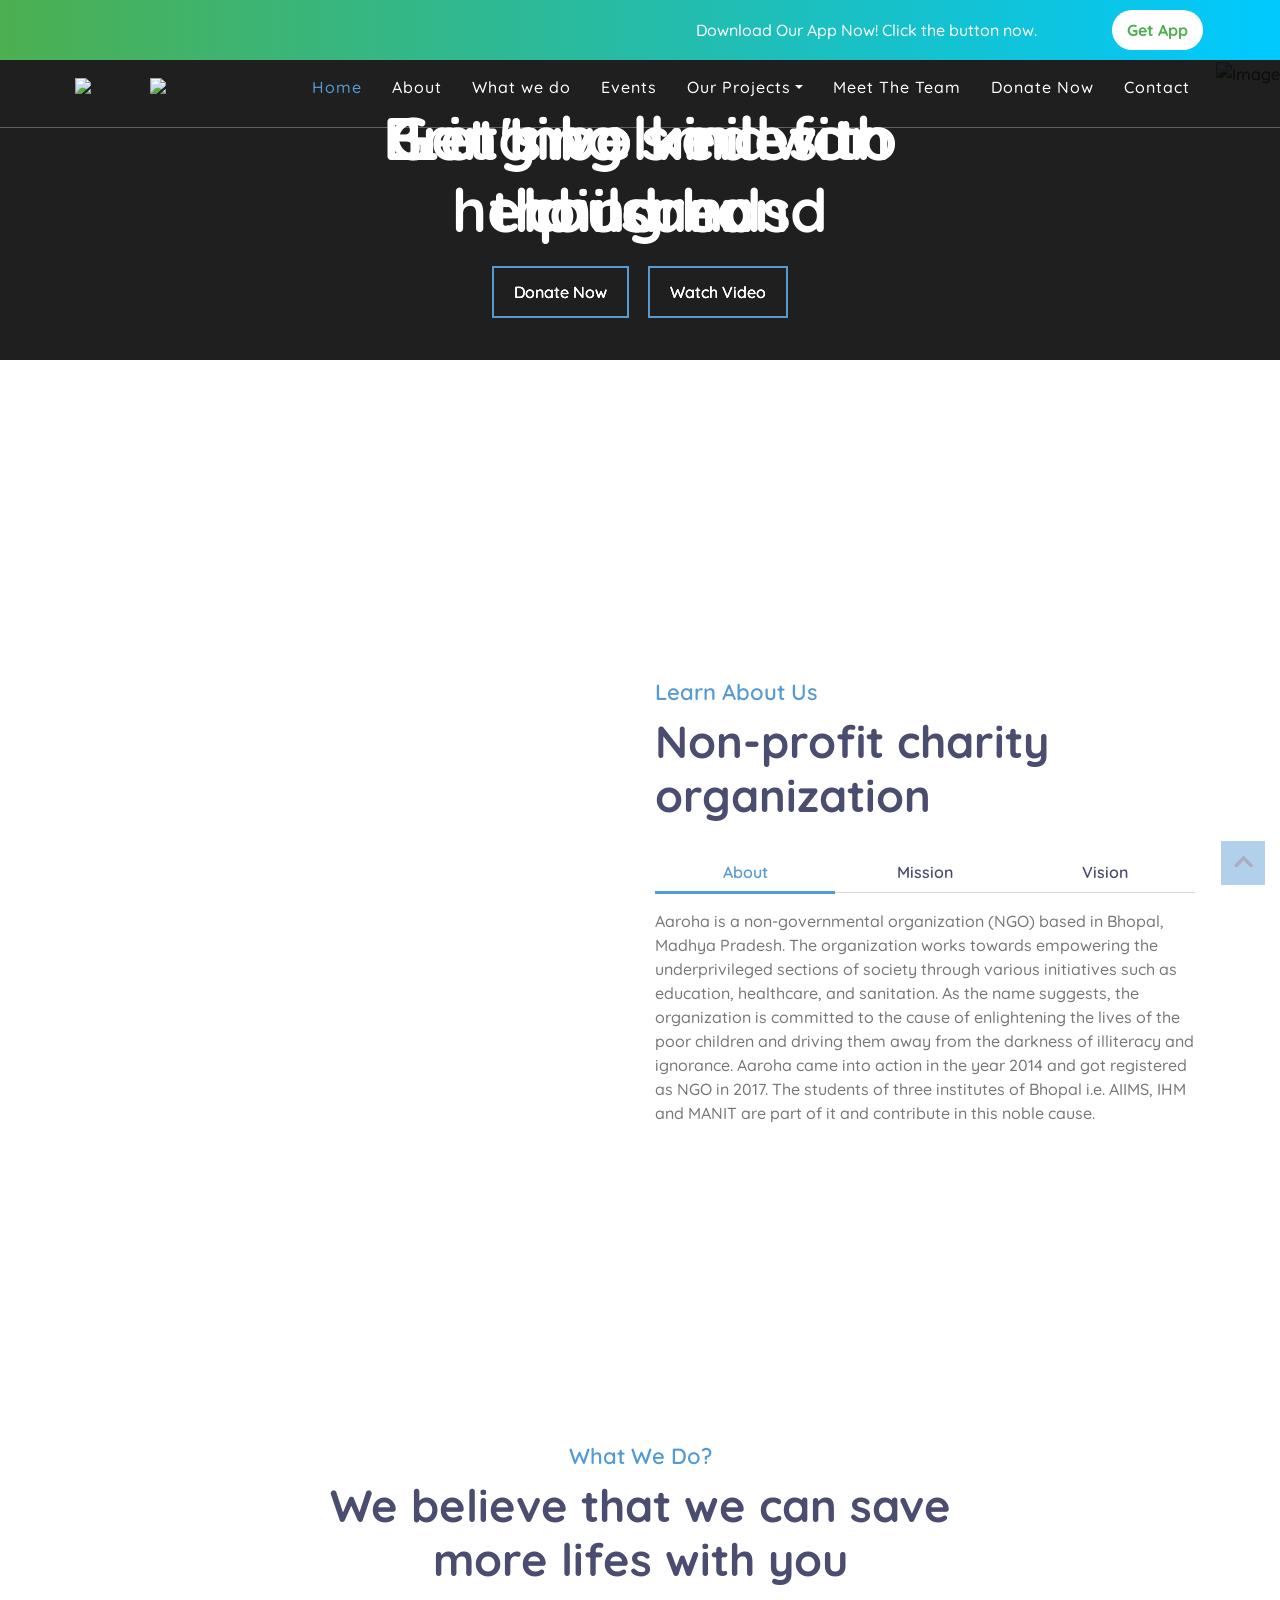
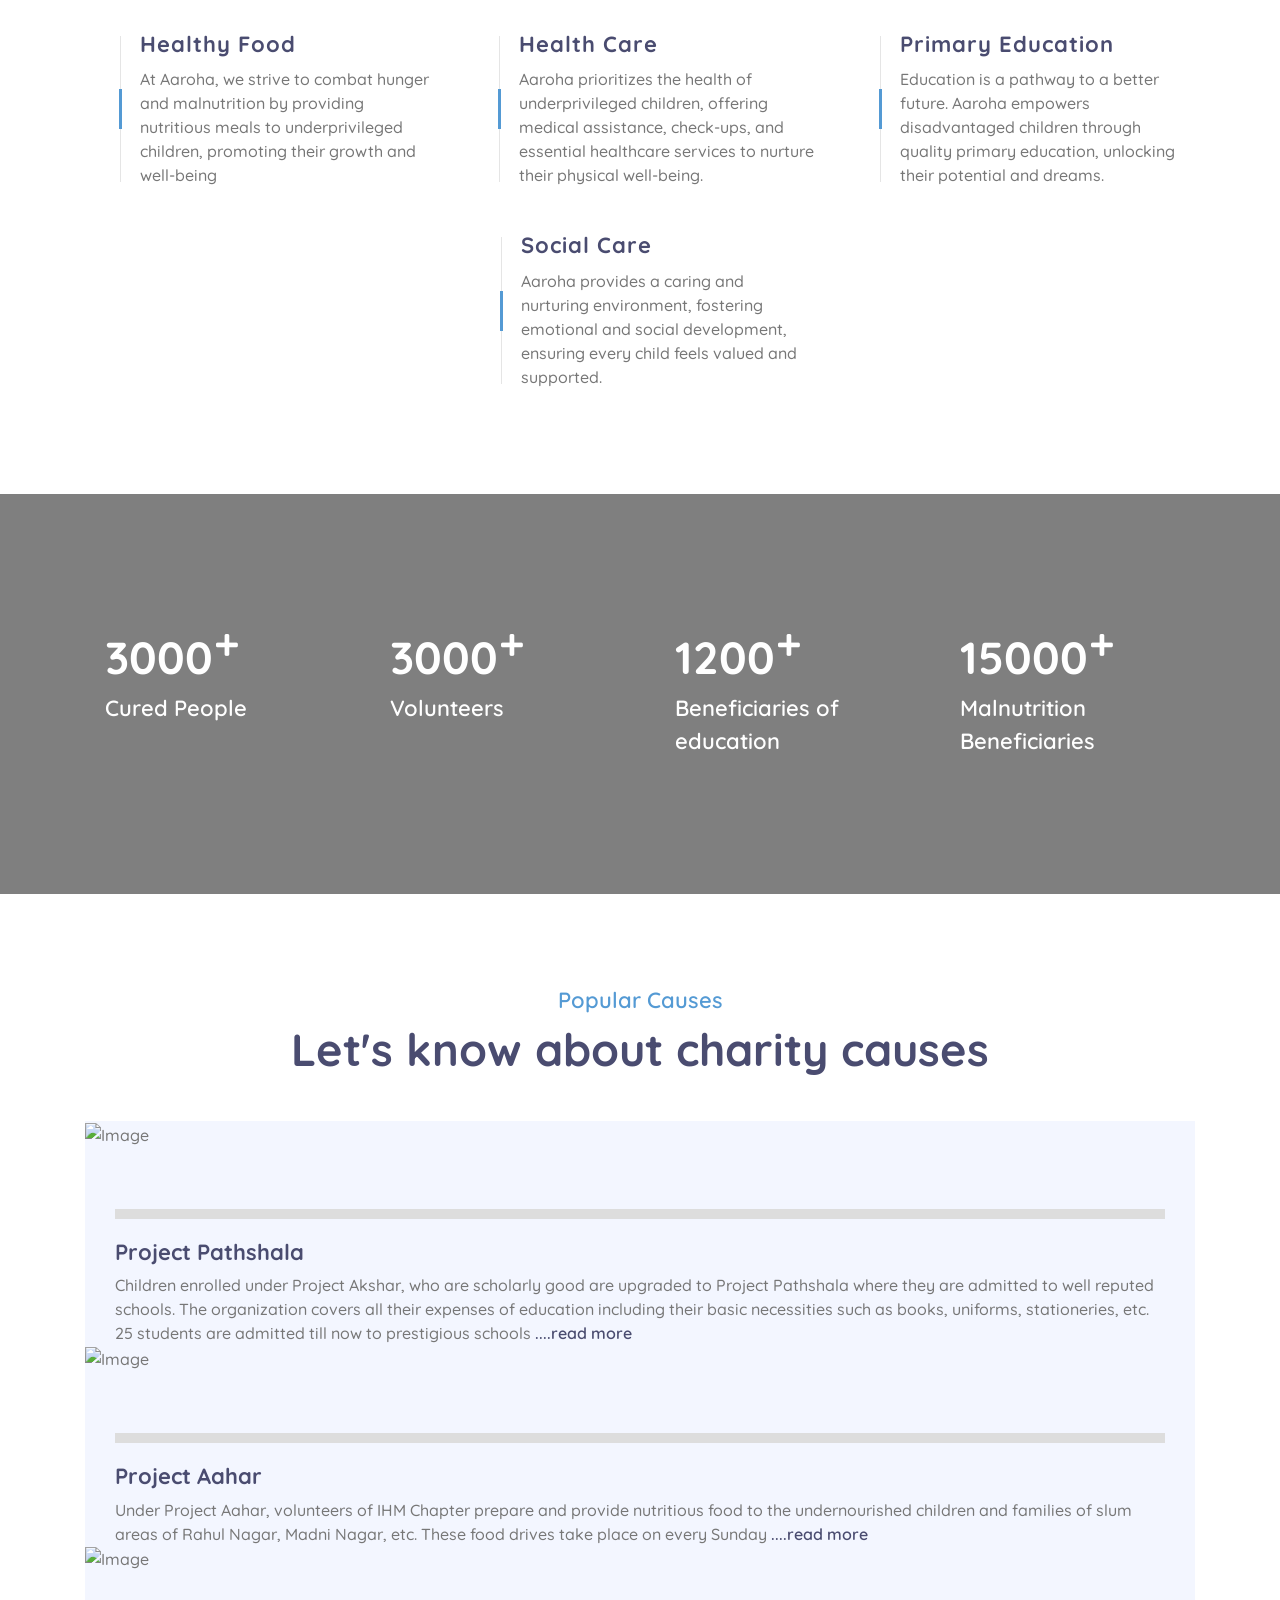
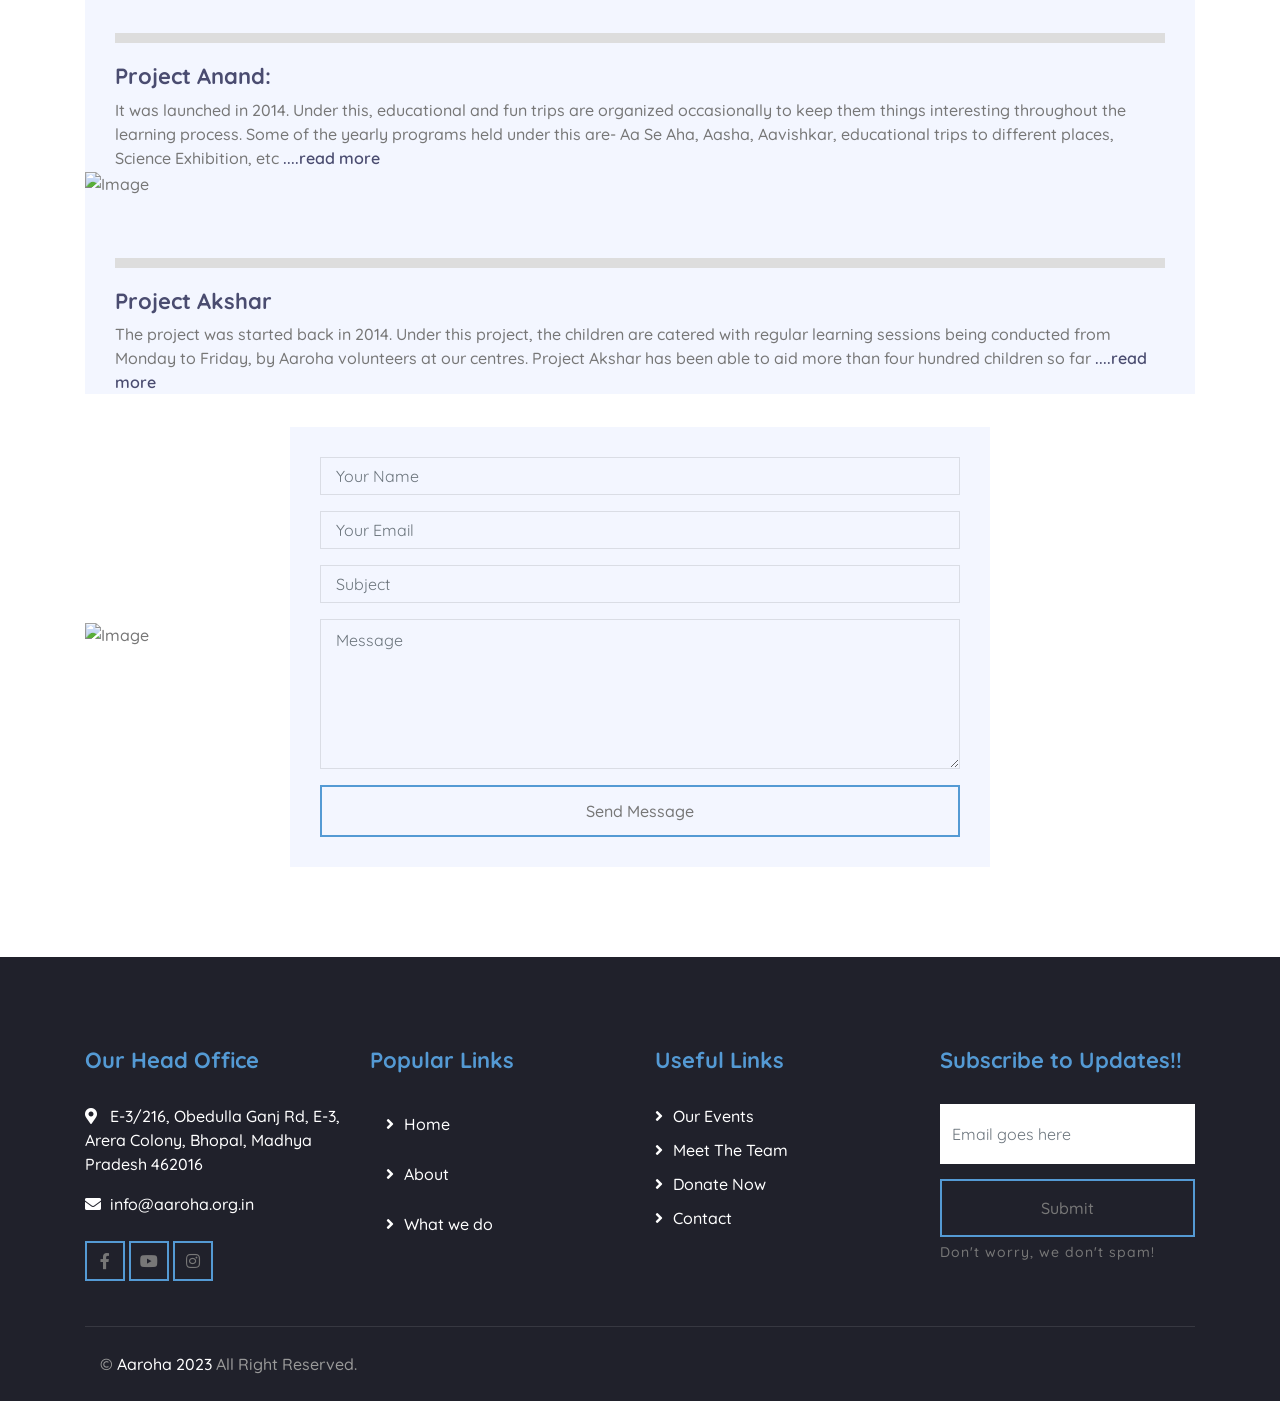
==== commit da6677cf: "Merge 56a2aec1f83167a9dc92dfa4735bde2e702575ae into 7287025c47211daba4184cb26f4454d45de29446" ====
--- a/index.html
+++ b/index.html
@@ -83,10 +83,34 @@
                         <div class="nav-item dropdown">
                             <a href="#" class="nav-link dropdown-toggle" data-toggle="dropdown">Our Projects</a>
                             <div class="dropdown-menu">
-                                <a href="single.html" class="dropdown-item">Project Akshar</a>
-                                <a href="single1.html" class="dropdown-item">Project Anand</a>
-                                <a href="single2.html" class="dropdown-item">Project Aahar</a>
-                                <a href="single3.html" class="dropdown-item">Project Pradan</a>
+                                <div class="dropdown-submenu">
+                                <a href="#" class="dropdrown-item dropdown-toggle submenu-click" data-toggle="dropdown">Children-Related
+                                    Projects</a>
+                                <div class="dropdown-inner-menu">
+                                    <a href="single.html" class="dropdown-item">Project Akshar</a>
+                                    <a href="single1.html" class="dropdown-item">Project Anand</a>
+                                </div>
+                               </div>
+
+                            <div class="dropdown-submenu">
+                                <a href="#" class="dropdrown-item dropdown-toggle submenu-click" data-toggle="dropdown">Health-related Projects</a>
+                                <div class="dropdown-inner-menu">
+                                    <a href="single3.html" class="dropdown-item">Project Pradan</a>
+                                </div>
+                            </div>
+
+                            <div class="dropdown-submenu">
+                                <a href="#" class="dropdrown-item dropdown-toggle submenu-click" data-toggle="dropdown">Malnutrition-related
+                                    Projects</a>
+                                <div class="dropdown-inner-menu">
+                                    <a href="single2.html" class="dropdown-item">Project Aahar</a>
+                                    <a href="%" class="dropdown-item">Project Poshan</a>
+                                </div>
+                            </div>
+
+                            <!-- <div class="dropdown-submenu">
+                                <a href="#" class="dropdown-item">IKS Projects</a>
+                            </div> -->
                             </div>
                         </div>
                         <!-- <div class="nav-item dropdown">
